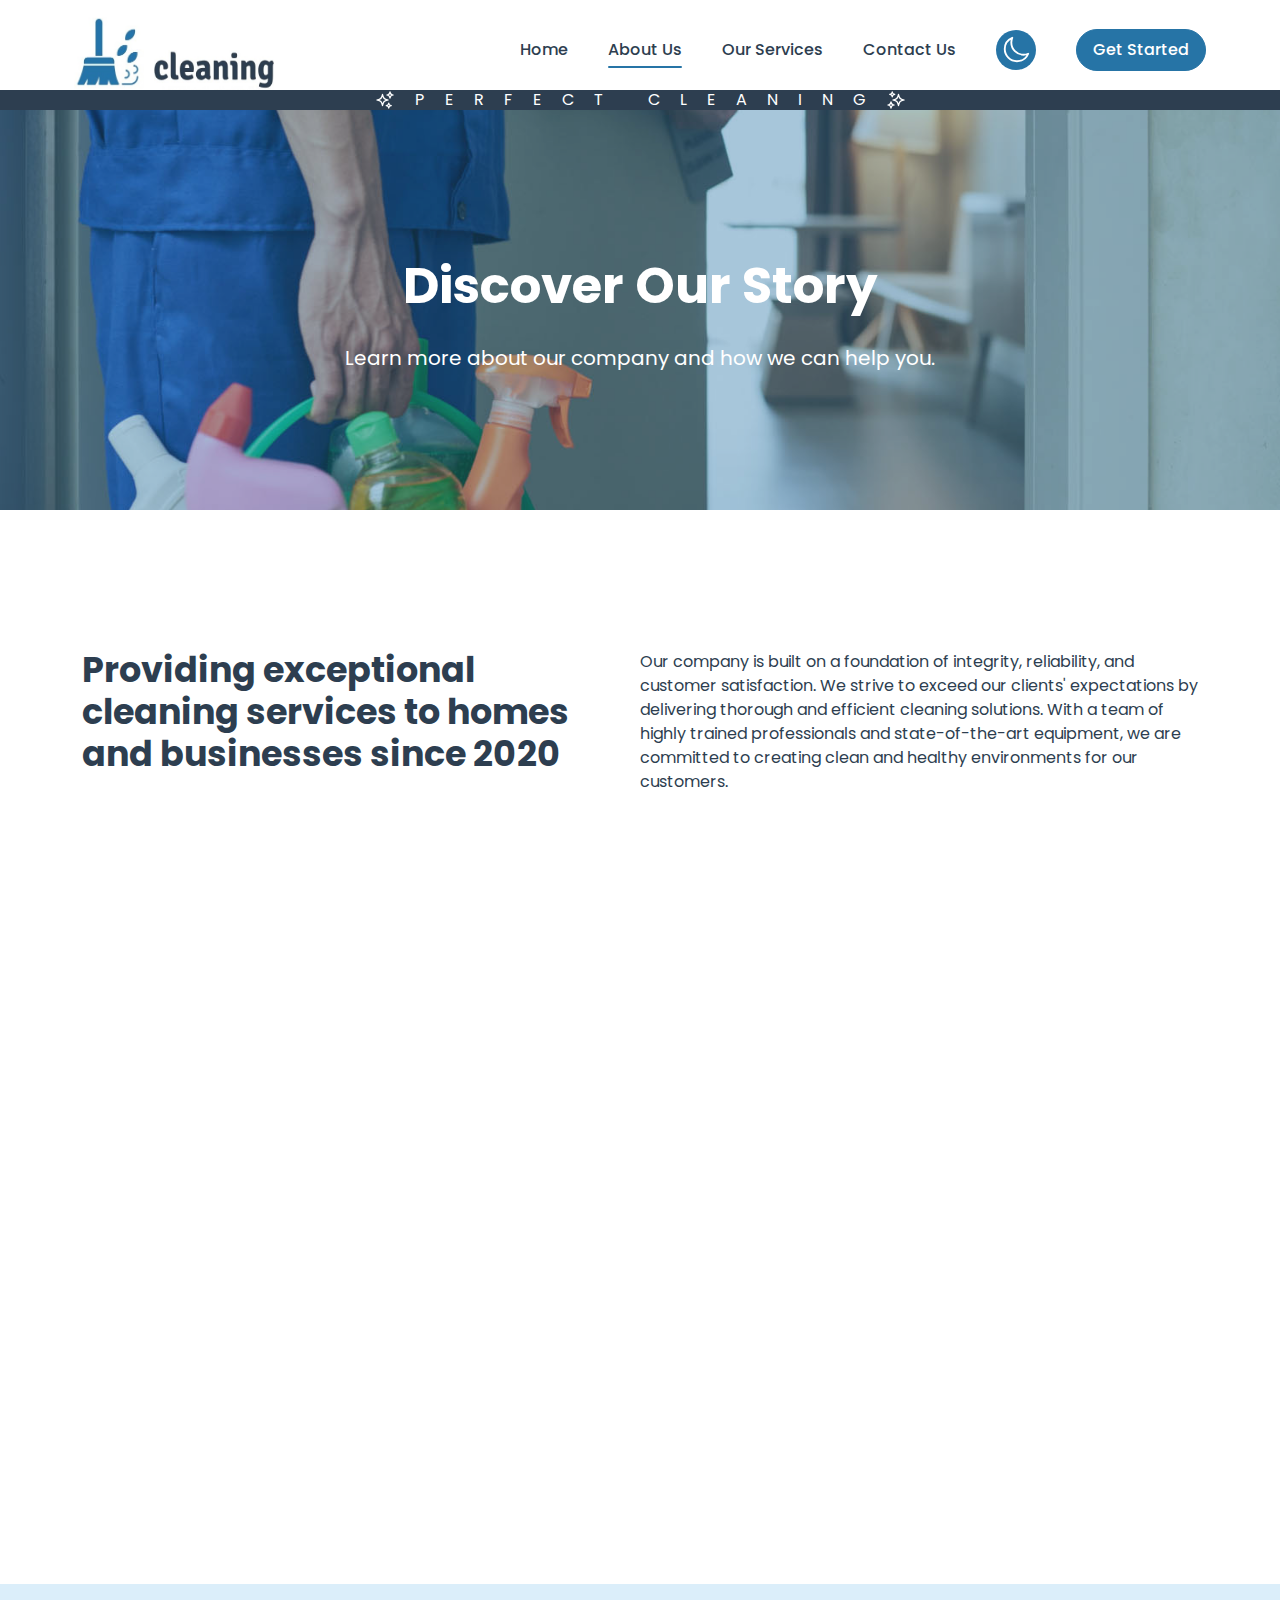
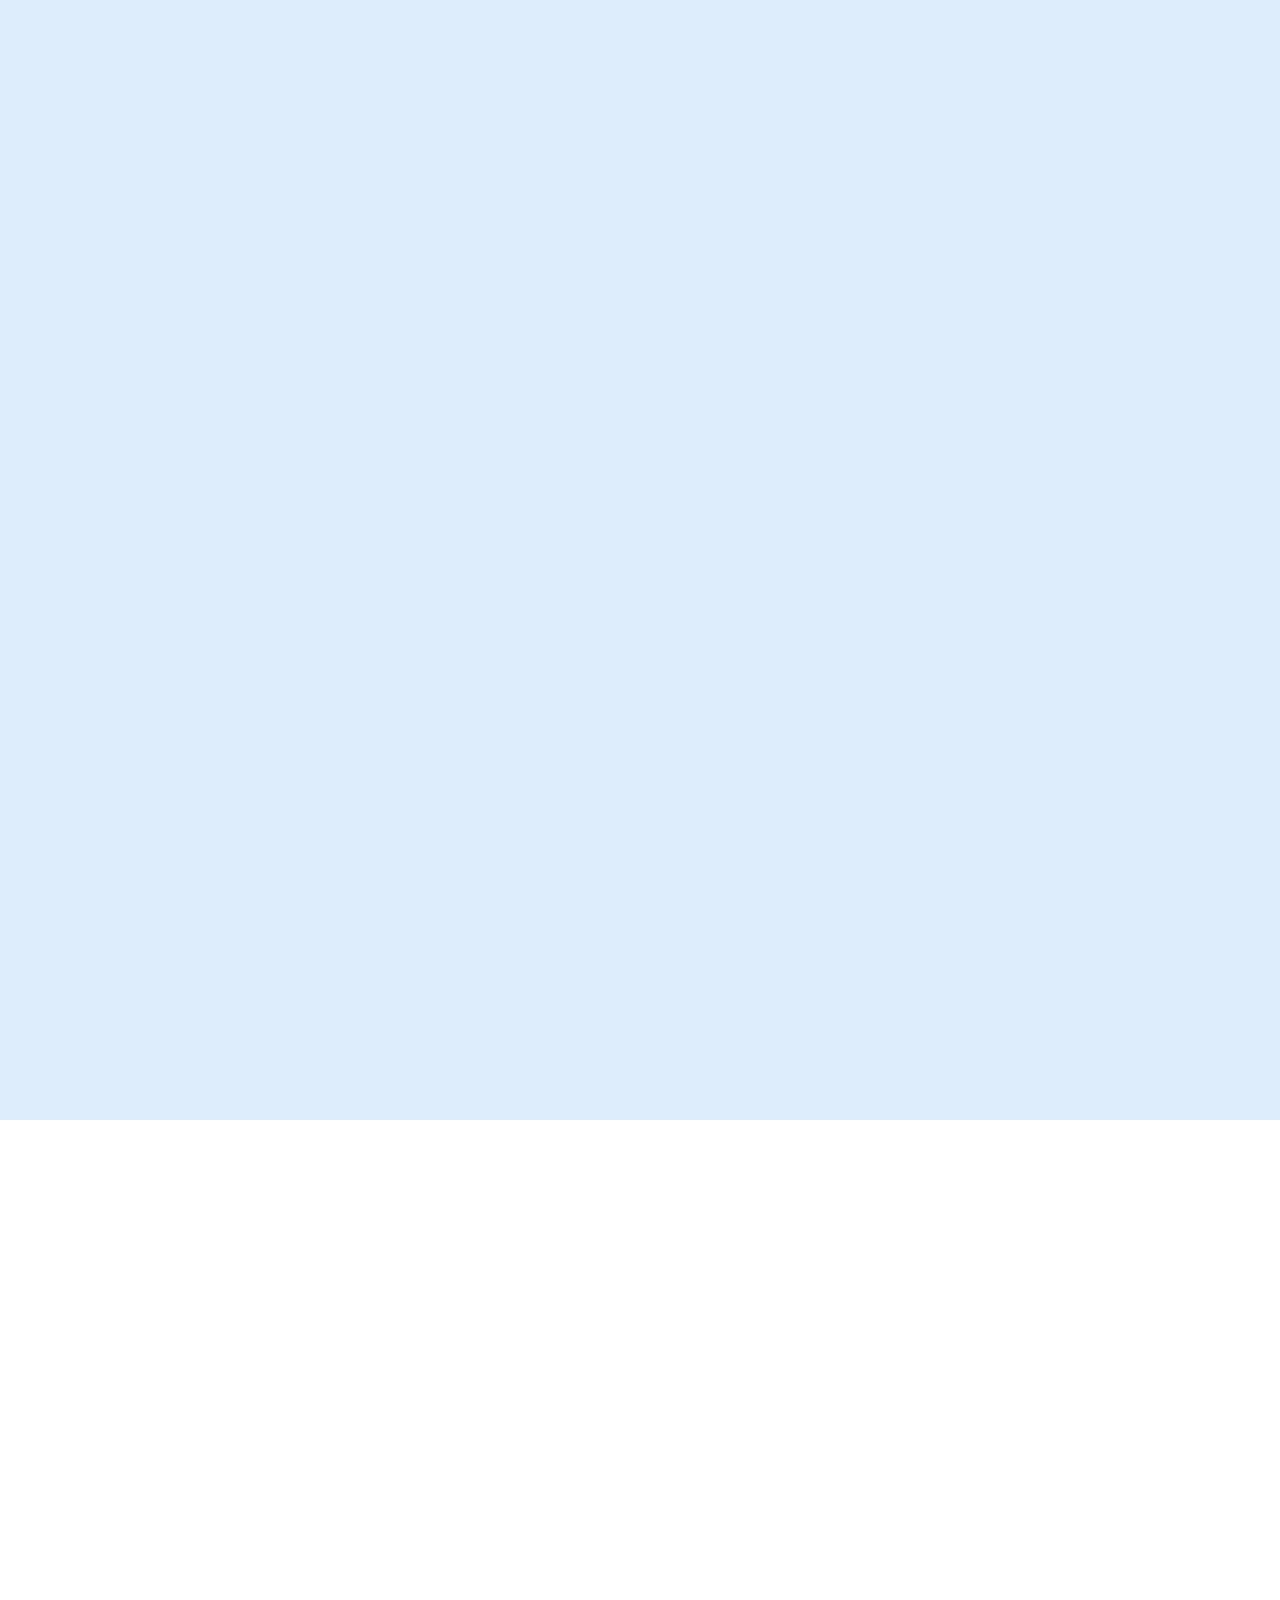
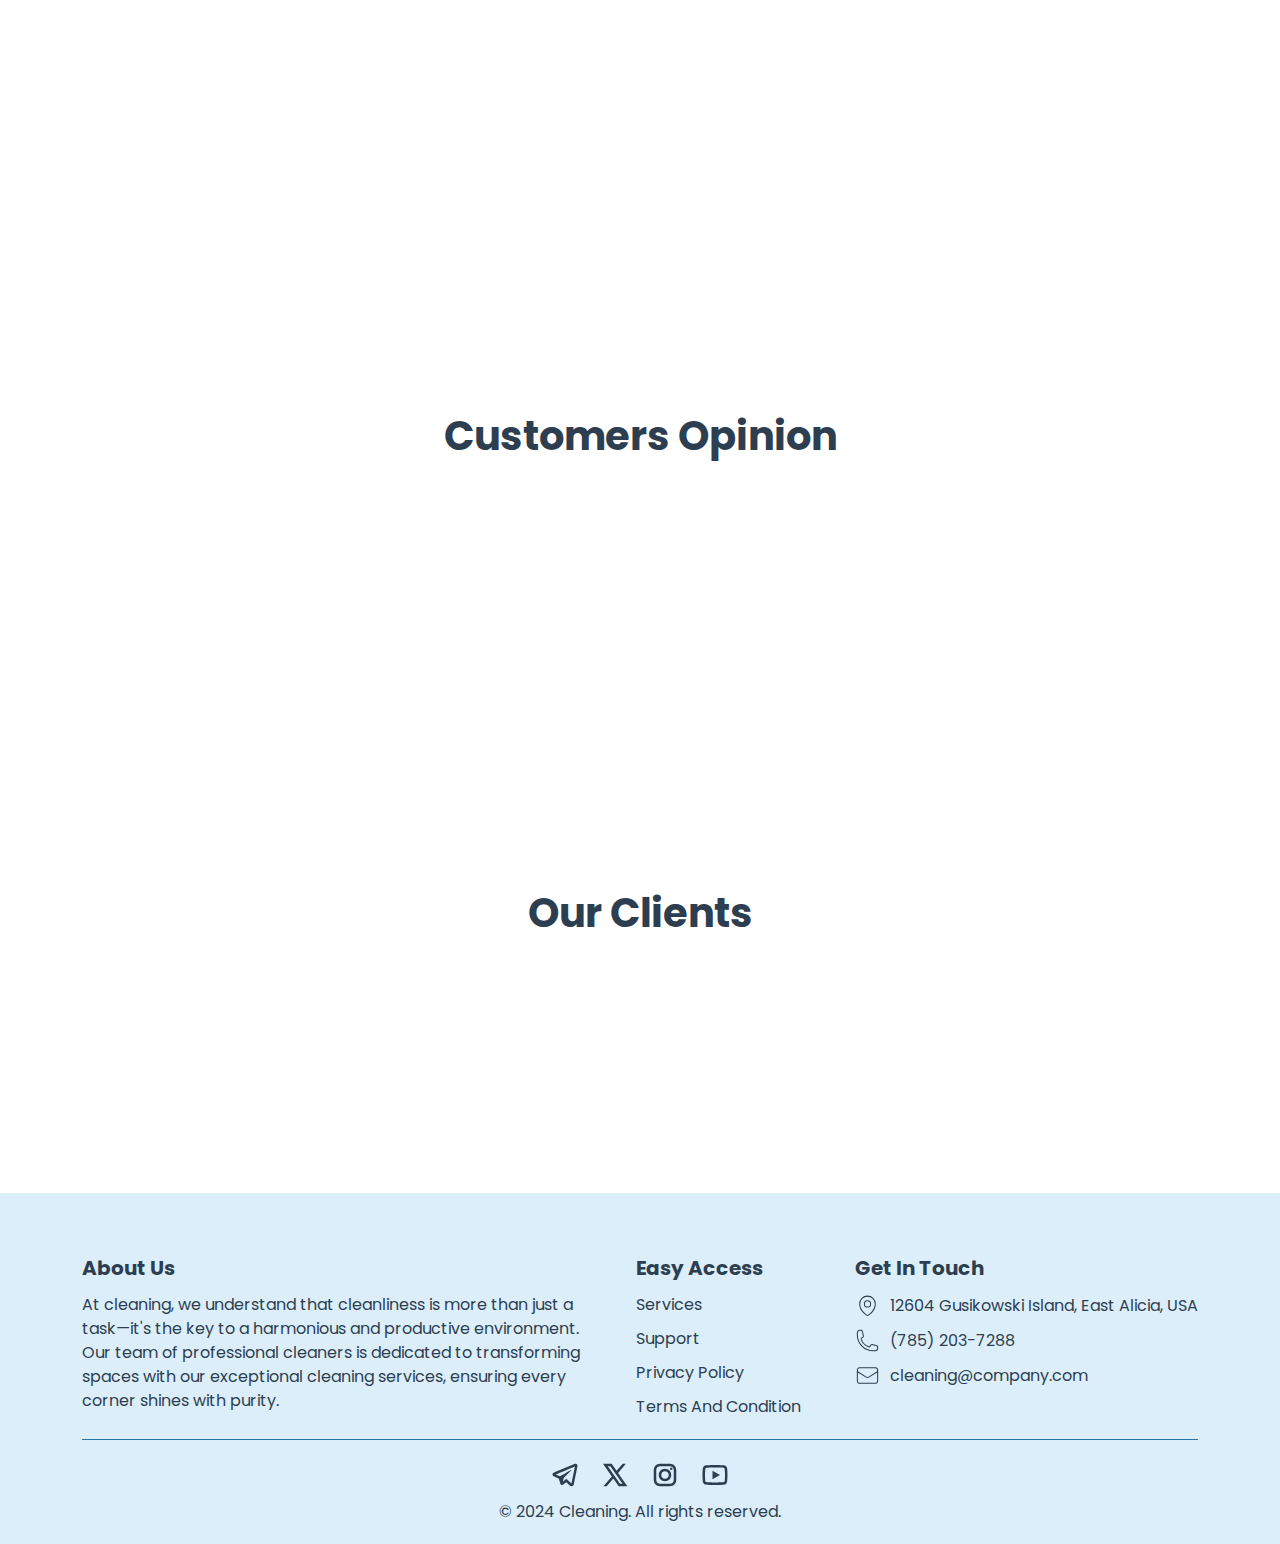
==== about.html @ be1fd8e5 "Refactor: the phone number format" ====
<!DOCTYPE html>
<html lang="en">
<head>
    <meta charset="UTF-8">
    <meta name="viewport" content="width=device-width, initial-scale=1.0">
    <title>Cleaning | About Us</title>
    <link rel="icon" href="./images/logos/favicon-32x32.png" type="image/png">
    <link rel="stylesheet" href="./styles/reset.css">
    <link rel="stylesheet" href="./styles/app.css">
    <link rel="stylesheet" href="./styles/about.css">
    <link rel="stylesheet" href="./styles/responsive.css">
    <link rel="stylesheet" href="./styles/swiper-bundle.min.css">

</head>
<body>
    
<!-- SVGs -->
<svg class="hidden">
    <symbol id="user-circle" fill="none" viewBox="0 0 24 24" stroke-width="1.5" stroke="currentColor">
        <path stroke-linecap="round" stroke-linejoin="round" d="M17.982 18.725A7.488 7.488 0 0 0 12 15.75a7.488 7.488 0 0 0-5.982 2.975m11.963 0a9 9 0 1 0-11.963 0m11.963 0A8.966 8.966 0 0 1 12 21a8.966 8.966 0 0 1-5.982-2.275M15 9.75a3 3 0 1 1-6 0 3 3 0 0 1 6 0Z" />
      </symbol>      
    <symbol id="arrow-left-start-on-rectangle" fill="none" viewBox="0 0 24 24" stroke-width="1.5" stroke="currentColor">
        <path stroke-linecap="round" stroke-linejoin="round" d="M8.25 9V5.25A2.25 2.25 0 0 1 10.5 3h6a2.25 2.25 0 0 1 2.25 2.25v13.5A2.25 2.25 0 0 1 16.5 21h-6a2.25 2.25 0 0 1-2.25-2.25V15m-3 0-3-3m0 0 3-3m-3 3H15" />
    </symbol>  
    <symbol id="arrow-left-end-on-rectangle" fill="none" viewBox="0 0 24 24" stroke-width="1.5" stroke="currentColor">
        <path stroke-linecap="round" stroke-linejoin="round" d="M15.75 9V5.25A2.25 2.25 0 0 0 13.5 3h-6a2.25 2.25 0 0 0-2.25 2.25v13.5A2.25 2.25 0 0 0 7.5 21h6a2.25 2.25 0 0 0 2.25-2.25V15M12 9l-3 3m0 0 3 3m-3-3h12.75" />
    </symbol> 
    <symbol id="user" version="1.1" viewBox="0 0 24 24" fill="currentColor">
        <path d="M12,4A4,4 0 0,1 16,8A4,4 0 0,1 12,12A4,4 0 0,1 8,8A4,4 0 0,1 12,4M12,14C16.42,14 20,15.79 20,18V20H4V18C4,15.79 7.58,14 12,14Z"/>
    </symbol>
    <symbol id="sparkles" fill="none" viewBox="0 0 24 24" stroke-width="1.5" stroke="currentColor">
        <path stroke-linecap="round" stroke-linejoin="round" d="M9.813 15.904 9 18.75l-.813-2.846a4.5 4.5 0 0 0-3.09-3.09L2.25 12l2.846-.813a4.5 4.5 0 0 0 3.09-3.09L9 5.25l.813 2.846a4.5 4.5 0 0 0 3.09 3.09L15.75 12l-2.846.813a4.5 4.5 0 0 0-3.09 3.09ZM18.259 8.715 18 9.75l-.259-1.035a3.375 3.375 0 0 0-2.455-2.456L14.25 6l1.036-.259a3.375 3.375 0 0 0 2.455-2.456L18 2.25l.259 1.035a3.375 3.375 0 0 0 2.456 2.456L21.75 6l-1.035.259a3.375 3.375 0 0 0-2.456 2.456ZM16.894 20.567 16.5 21.75l-.394-1.183a2.25 2.25 0 0 0-1.423-1.423L13.5 18.75l1.183-.394a2.25 2.25 0 0 0 1.423-1.423l.394-1.183.394 1.183a2.25 2.25 0 0 0 1.423 1.423l1.183.394-1.183.394a2.25 2.25 0 0 0-1.423 1.423Z" />
    </symbol>
    <symbol id="sun" fill="none" viewBox="0 0 24 24" stroke-width="1.5" stroke="currentColor">
        <path stroke-linecap="round" stroke-linejoin="round" d="M12 3v2.25m6.364.386-1.591 1.591M21 12h-2.25m-.386 6.364-1.591-1.591M12 18.75V21m-4.773-4.227-1.591 1.591M5.25 12H3m4.227-4.773L5.636 5.636M15.75 12a3.75 3.75 0 1 1-7.5 0 3.75 3.75 0 0 1 7.5 0Z" />
    </symbol>
    <symbol id="moon" fill="none" viewBox="0 0 24 24" stroke-width="1.5" stroke="currentColor">
        <path stroke-linecap="round" stroke-linejoin="round" d="M21.752 15.002A9.72 9.72 0 0 1 18 15.75c-5.385 0-9.75-4.365-9.75-9.75 0-1.33.266-2.597.748-3.752A9.753 9.753 0 0 0 3 11.25C3 16.635 7.365 21 12.75 21a9.753 9.753 0 0 0 9.002-5.998Z" />
    </symbol>
    <symbol id="bar-3" fill="none" viewBox="0 0 24 24" stroke-width="1.5" stroke="currentColor">
        <path stroke-linecap="round" stroke-linejoin="round" d="M3.75 6.75h16.5M3.75 12h16.5m-16.5 5.25h16.5" />
    </symbol>
    <symbol id="x-mark" fill="none" viewBox="0 0 24 24" stroke-width="1.5" stroke="currentColor">
        <path stroke-linecap="round" stroke-linejoin="round" d="M6 18 18 6M6 6l12 12" />
    </symbol>
    <symbol id="chevron-down" fill="none" viewBox="0 0 24 24" stroke-width="1.5" stroke="currentColor">
        <path stroke-linecap="round" stroke-linejoin="round" d="m19.5 8.25-7.5 7.5-7.5-7.5" />
    </symbol>
    <symbol id="home-shape"  viewBox="0 0 1920 89" fill="none">
        <path d="M943.101 0L1920 88.5H0L943.101 0Z" fill="currentColor"/>
    </symbol>
    <symbol id="map-pin" fill="none" viewBox="0 0 24 24" stroke-width="1" stroke="currentColor">
        <path stroke-linecap="round" stroke-linejoin="round" d="M15 10.5a3 3 0 1 1-6 0 3 3 0 0 1 6 0Z" />
        <path stroke-linecap="round" stroke-linejoin="round" d="M19.5 10.5c0 7.142-7.5 11.25-7.5 11.25S4.5 17.642 4.5 10.5a7.5 7.5 0 1 1 15 0Z" />
    </symbol>
    <symbol id="phone" fill="none" viewBox="0 0 24 24" stroke-width="1" stroke="currentColor">
        <path stroke-linecap="round" stroke-linejoin="round" d="M2.25 6.75c0 8.284 6.716 15 15 15h2.25a2.25 2.25 0 0 0 2.25-2.25v-1.372c0-.516-.351-.966-.852-1.091l-4.423-1.106c-.44-.11-.902.055-1.173.417l-.97 1.293c-.282.376-.769.542-1.21.38a12.035 12.035 0 0 1-7.143-7.143c-.162-.441.004-.928.38-1.21l1.293-.97c.363-.271.527-.734.417-1.173L6.963 3.102a1.125 1.125 0 0 0-1.091-.852H4.5A2.25 2.25 0 0 0 2.25 4.5v2.25Z" />
    </symbol>
    <symbol id="envelope" fill="none" viewBox="0 0 24 24" stroke-width="1" stroke="currentColor">
        <path stroke-linecap="round" stroke-linejoin="round" d="M21.75 6.75v10.5a2.25 2.25 0 0 1-2.25 2.25h-15a2.25 2.25 0 0 1-2.25-2.25V6.75m19.5 0A2.25 2.25 0 0 0 19.5 4.5h-15a2.25 2.25 0 0 0-2.25 2.25m19.5 0v.243a2.25 2.25 0 0 1-1.07 1.916l-7.5 4.615a2.25 2.25 0 0 1-2.36 0L3.32 8.91a2.25 2.25 0 0 1-1.07-1.916V6.75" />
    </symbol>
    <symbol id="star" viewBox="0 0 24 24" stroke-width="1.5" stroke="currentColor">
        <path stroke-linecap="round" stroke-linejoin="round" d="M11.48 3.499a.562.562 0 0 1 1.04 0l2.125 5.111a.563.563 0 0 0 .475.345l5.518.442c.499.04.701.663.321.988l-4.204 3.602a.563.563 0 0 0-.182.557l1.285 5.385a.562.562 0 0 1-.84.61l-4.725-2.885a.562.562 0 0 0-.586 0L6.982 20.54a.562.562 0 0 1-.84-.61l1.285-5.386a.562.562 0 0 0-.182-.557l-4.204-3.602a.562.562 0 0 1 .321-.988l5.518-.442a.563.563 0 0 0 .475-.345L11.48 3.5Z" />
    </symbol>
    <symbol id="chevron-right" fill="none" viewBox="0 0 24 24" stroke-width="1.5" stroke="currentColor">
        <path stroke-linecap="round" stroke-linejoin="round" d="m8.25 4.5 7.5 7.5-7.5 7.5" />
    </symbol>
    <symbol id="instagram" viewBox="0 0 24 24">
        <path d="M 8 3 C 5.243 3 3 5.243 3 8 L 3 16 C 3 18.757 5.243 21 8 21 L 16 21 C 18.757 21 21 18.757 21 16 L 21 8 C 21 5.243 18.757 3 16 3 L 8 3 z M 8 5 L 16 5 C 17.654 5 19 6.346 19 8 L 19 16 C 19 17.654 17.654 19 16 19 L 8 19 C 6.346 19 5 17.654 5 16 L 5 8 C 5 6.346 6.346 5 8 5 z M 17 6 A 1 1 0 0 0 16 7 A 1 1 0 0 0 17 8 A 1 1 0 0 0 18 7 A 1 1 0 0 0 17 6 z M 12 7 C 9.243 7 7 9.243 7 12 C 7 14.757 9.243 17 12 17 C 14.757 17 17 14.757 17 12 C 17 9.243 14.757 7 12 7 z M 12 9 C 13.654 9 15 10.346 15 12 C 15 13.654 13.654 15 12 15 C 10.346 15 9 13.654 9 12 C 9 10.346 10.346 9 12 9 z"></path>
    </symbol>
    <symbol id="x" viewBox="0 0 24 24">
        <path d="M 2.3671875 3 L 9.4628906 13.140625 L 2.7402344 21 L 5.3808594 21 L 10.644531 14.830078 L 14.960938 21 L 21.871094 21 L 14.449219 10.375 L 20.740234 3 L 18.140625 3 L 13.271484 8.6875 L 9.2988281 3 L 2.3671875 3 z M 6.2070312 5 L 8.2558594 5 L 18.033203 19 L 16.001953 19 L 6.2070312 5 z"></path>
    </symbol>
    <symbol id="youtube" viewBox="0 0 24 24">
        <path d="M 12 4 C 12 4 5.7455469 3.9999687 4.1855469 4.4179688 C 3.3245469 4.6479688 2.6479687 5.3255469 2.4179688 6.1855469 C 1.9999687 7.7455469 2 12 2 12 C 2 12 1.9999687 16.254453 2.4179688 17.814453 C 2.6479687 18.675453 3.3255469 19.352031 4.1855469 19.582031 C 5.7455469 20.000031 12 20 12 20 C 12 20 18.254453 20.000031 19.814453 19.582031 C 20.674453 19.352031 21.352031 18.674453 21.582031 17.814453 C 22.000031 16.254453 22 12 22 12 C 22 12 22.000031 7.7455469 21.582031 6.1855469 C 21.352031 5.3255469 20.674453 4.6479688 19.814453 4.4179688 C 18.254453 3.9999687 12 4 12 4 z M 12 6 C 14.882 6 18.490875 6.1336094 19.296875 6.3496094 C 19.465875 6.3946094 19.604391 6.533125 19.650391 6.703125 C 19.891391 7.601125 20 10.342 20 12 C 20 13.658 19.891391 16.397875 19.650391 17.296875 C 19.605391 17.465875 19.466875 17.604391 19.296875 17.650391 C 18.491875 17.866391 14.882 18 12 18 C 9.119 18 5.510125 17.866391 4.703125 17.650391 C 4.534125 17.605391 4.3956094 17.466875 4.3496094 17.296875 C 4.1086094 16.398875 4 13.658 4 12 C 4 10.342 4.1086094 7.6011719 4.3496094 6.7011719 C 4.3946094 6.5331719 4.533125 6.3946094 4.703125 6.3496094 C 5.508125 6.1336094 9.118 6 12 6 z M 10 8.5351562 L 10 15.464844 L 16 12 L 10 8.5351562 z"></path>
    </symbol>
    <symbol id="telegram" viewBox="0 0 24 24">
        <path d="M 20.572266 3.0117188 C 20.239891 2.9764687 19.878625 3.028375 19.515625 3.171875 C 19.065625 3.348875 12.014406 6.3150313 5.4414062 9.0820312 L 3.2695312 9.9960938 C 2.4285313 10.337094 2.0039062 10.891672 2.0039062 11.638672 C 2.0039062 12.161672 2.22525 12.871063 3.28125 13.289062 L 6.9472656 14.757812 C 7.2642656 15.708813 8.0005469 17.916906 8.1855469 18.503906 C 8.2955469 18.851906 8.5733906 19.728594 9.2753906 19.933594 C 9.4193906 19.982594 9.5696563 20.007813 9.7226562 20.007812 C 10.165656 20.007812 10.484625 19.801641 10.640625 19.681641 L 12.970703 17.710938 L 15.800781 20.328125 C 15.909781 20.439125 16.486719 21 17.261719 21 C 18.228719 21 18.962234 20.195016 19.115234 19.416016 C 19.198234 18.989016 21.927734 5.2870625 21.927734 5.2890625 C 22.172734 4.1900625 21.732219 3.6199531 21.449219 3.3769531 C 21.206719 3.1694531 20.904641 3.0469688 20.572266 3.0117188 z M 19.910156 5.171875 C 19.533156 7.061875 17.478016 17.378234 17.166016 18.865234 L 13.029297 15.039062 L 10.222656 17.416016 L 11 14.375 C 11 14.375 16.362547 8.9468594 16.685547 8.6308594 C 16.945547 8.3778594 17 8.2891719 17 8.2011719 C 17 8.0841719 16.939781 8 16.800781 8 C 16.675781 8 16.506016 8.1197812 16.416016 8.1757812 C 15.272669 8.8885973 10.404094 11.662239 8.0078125 13.025391 L 4.53125 11.636719 L 6.21875 10.927734 C 10.51775 9.1177344 18.174156 5.893875 19.910156 5.171875 z"></path>
    </symbol>

    <!-- companies logos -->
    <symbol id="amazon" viewBox="163.5 163.50000000000003 285 285" xmlns="http://www.w3.org/2000/svg">
        <g clip-rule="evenodd" fill-rule="evenodd">
            <path d="m340.3 330.2c-16.5 12.2-40.5 18.7-61.2 18.7-29 0-55-10.7-74.8-28.5-1.5-1.4-.2-3.3 1.7-2.2 21.3 12.4 47.6 19.8 74.8 19.8 18.3 0 38.5-3.8 57.1-11.7 2.8-1.1 5.1 1.9 2.4 3.9z" fill="#f90"/>
            <path d="m347.2 322.3c-2.1-2.7-14-1.3-19.3-.6-1.6.2-1.9-1.2-.4-2.2 9.5-6.7 25-4.7 26.8-2.5s-.5 17.8-9.4 25.2c-1.4 1.1-2.7.5-2.1-1 2-5 6.5-16.1 4.4-18.9z" fill="#f90"/>
            <path d="m328.2 272.5v-6.5c0-1 .7-1.6 1.6-1.6h29c.9 0 1.7.7 1.7 1.6v5.5c0 .9-.8 2.1-2.2 4.1l-15 21.4c5.6-.1 11.5.7 16.5 3.5 1.1.6 1.4 1.6 1.5 2.5v6.9c0 1-1 2.1-2.1 1.5-8.9-4.7-20.8-5.2-30.6.1-1 .5-2.1-.5-2.1-1.5v-6.6c0-1 0-2.8 1.1-4.4l17.4-24.9h-15.1c-.9 0-1.7-.7-1.7-1.6zm-105.7 40.3h-8.8c-.8-.1-1.5-.7-1.6-1.5v-45.2c0-.9.8-1.6 1.7-1.6h8.2c.9 0 1.5.7 1.6 1.5v5.9h.2c2.1-5.7 6.2-8.4 11.6-8.4 5.5 0 9 2.7 11.4 8.4 2.1-5.7 7-8.4 12.2-8.4 3.7 0 7.7 1.5 10.2 5 2.8 3.8 2.2 9.3 2.2 14.2v28.6c0 .9-.8 1.6-1.7 1.6h-8.7c-.9-.1-1.6-.8-1.6-1.6v-24c0-1.9.2-6.7-.2-8.5-.7-3-2.6-3.9-5.2-3.9-2.1 0-4.4 1.4-5.3 3.7s-.8 6.1-.8 8.7v24c0 .9-.8 1.6-1.7 1.6h-8.8c-.9-.1-1.6-.8-1.6-1.6v-24c0-5 .8-12.5-5.4-12.5-6.3 0-6.1 7.2-6.1 12.5v24c-.1.8-.8 1.5-1.8 1.5zm163-49.3c13.1 0 20.2 11.2 20.2 25.5 0 13.8-7.8 24.8-20.2 24.8-12.8 0-19.8-11.2-19.8-25.2-.1-14.1 7-25.1 19.8-25.1zm0 9.3c-6.5 0-6.9 8.9-6.9 14.4s-.1 17.3 6.8 17.3c6.8 0 7.2-9.5 7.2-15.3 0-3.8-.2-8.4-1.3-12-1-3.2-3-4.4-5.8-4.4zm37.1 40h-8.8c-.9-.1-1.6-.8-1.6-1.6v-45.3c.1-.8.8-1.5 1.7-1.5h8.2c.8 0 1.4.6 1.6 1.3v6.9h.2c2.5-6.2 5.9-9.1 12-9.1 3.9 0 7.8 1.4 10.3 5.3 2.3 3.6 2.3 9.7 2.3 14.1v28.5c-.1.8-.8 1.4-1.7 1.4h-8.8c-.8-.1-1.5-.7-1.6-1.4v-24.6c0-5 .6-12.2-5.5-12.2-2.1 0-4.1 1.4-5.1 3.6-1.2 2.8-1.4 5.5-1.4 8.6v24.4c-.1.9-.9 1.6-1.8 1.6zm-117.5-21.6c0 3.4.1 6.3-1.6 9.4-1.4 2.5-3.6 4-6.1 4-3.4 0-5.4-2.6-5.4-6.4 0-7.5 6.7-8.9 13.1-8.9zm8.9 21.5c-.6.5-1.4.6-2.1.2-2.9-2.4-3.5-3.6-5.1-5.9-4.8 4.9-8.3 6.4-14.5 6.4-7.4 0-13.2-4.6-13.2-13.7 0-7.2 3.9-12 9.4-14.4 4.8-2.1 11.5-2.5 16.6-3.1v-1.1c0-2.1.2-4.6-1.1-6.4-1.1-1.6-3.1-2.3-4.9-2.3-3.4 0-6.4 1.7-7.1 5.3-.2.8-.7 1.6-1.5 1.6l-8.5-.9c-.7-.2-1.5-.7-1.3-1.8 2-10.4 11.3-13.5 19.7-13.5 4.3 0 9.9 1.1 13.3 4.4 4.3 4 3.9 9.4 3.9 15.2v13.7c0 4.1 1.7 5.9 3.3 8.2.6.8.7 1.8 0 2.3-1.9 1.5-5.1 4.3-6.9 5.8zm-124.4-21.5c0 3.4.1 6.3-1.6 9.4-1.4 2.5-3.6 4-6.1 4-3.4 0-5.4-2.6-5.4-6.4 0-7.5 6.7-8.9 13.1-8.9zm8.8 21.5c-.6.5-1.4.6-2.1.2-2.9-2.4-3.5-3.6-5.1-5.9-4.8 4.9-8.3 6.4-14.5 6.4-7.4 0-13.2-4.6-13.2-13.7 0-7.2 3.9-12 9.4-14.4 4.8-2.1 11.5-2.5 16.6-3.1v-1.1c0-2.1.2-4.6-1.1-6.4-1.1-1.6-3.1-2.3-4.9-2.3-3.4 0-6.4 1.7-7.1 5.3-.2.8-.7 1.6-1.5 1.6l-8.5-.9c-.7-.2-1.5-.7-1.3-1.8 2-10.4 11.3-13.5 19.7-13.5 4.3 0 9.9 1.1 13.3 4.4 4.3 4 3.9 9.4 3.9 15.2v13.7c0 4.1 1.7 5.9 3.3 8.2.6.8.7 1.8 0 2.3-1.9 1.5-5.1 4.3-6.9 5.8z"/>
        </g>
    </symbol>
    <symbol id="glorix" viewBox="0 0 24.835 8.726"><g fill="#cf4037"><path d="M6.006 3.703l-.042.358c-.303 2.081-1.05 4.665-3.479 4.665-2.284 0-2.707-2.181-2.396-4.318C.395 2.315 1.463 0 3.737 0c1.256 0 2.066.861 2.341 2.081l-2.146.816c.028-.335-.1-.861-.471-.861-.967 0-1.167 1.936-1.26 2.573-.057.604-.313 2.081.5 2.081.556 0 .834-.716.896-1.208h-.772l.259-1.778h2.922zM5.708 8.58L6.913.308h1.872L7.58 8.58H5.708zM13.086 5.84c-.224 1.536-1.151 2.854-2.765 2.854S8.164 7.376 8.387 5.84s1.151-2.854 2.765-2.854c1.615-.001 2.158 1.318 1.934 2.854zm-2.865 0c-.081.56-.126 1.329.322 1.329.449 0 .628-.769.709-1.329s.126-1.328-.322-1.328-.627.767-.709 1.328zM16.76 5.259c-.159-.094-.363-.197-.497-.197-.697 0-.889.727-.972 1.298l-.323 2.22h-1.872l.798-5.48h1.881l-.258 1.049.016.021c.309-.675.865-1.215 1.558-1.184l-.331 2.273zM16.762 8.58l.798-5.48h1.872l-.798 5.48h-1.872zm.896-7.203c.094-.644.659-1.184 1.251-1.184.602 0 1.034.509.937 1.173-.095.654-.652 1.204-1.264 1.204-.601 0-1.021-.529-.924-1.193zM22.012 8.58l-.231-1.297c-.184.342-.337.674-.54 1.017l-.175.28h-2.091l1.939-2.823L19.85 3.1h2.139l.181 1.184h.019c.069-.146.119-.291.186-.426l.388-.758h2.072l-1.871 2.616L24.18 8.58h-2.168z"/></g>
    </symbol>
    <symbol id="rolf" viewBox="0 0 192.756 192.756"><g fill-rule="evenodd" clip-rule="evenodd"><path fill="" opacity="0" d="M0 0h192.756v192.756H0V0z"/><path d="M118.959 133.545h-2.479l-.826-6.938-.99 6.938h-2.312l-1.487-9.912h1.651l1.156 8.26.992-8.26h1.816l1.157 8.26.992-8.26h1.65l-1.32 9.912zM128.869 133.545h-2.476l-.827-6.938-.992 6.938h-2.476l-1.323-9.912h1.653l.99 8.26 1.156-8.26h1.819l1.154 8.26.992-8.26h1.652l-1.322 9.912zM138.615 133.545h-2.312l-.992-6.938-.825 6.938h-2.478l-1.322-9.912h1.652l.992 8.26 1.156-8.26h1.817l.99 8.26h.166l.99-8.26h1.653l-1.487 9.912zM140.432 133.545h1.652v-1.818h-1.652v1.818zM146.875 126.441c0 1.156-.496 1.486-1.156 1.486h-1.156v-2.809h1.156c.66.001 1.156.167 1.156 1.323zm2.146 7.104v-.332c-.496 0-.496-.824-.496-1.65v-1.322c0-.66-.164-1.486-1.156-1.816.662 0 1.322-.826 1.322-2.312 0-1.322-.826-2.479-2.312-2.479h-3.469v9.912h1.652v-4.295h1.32c.66 0 .992.66.992 1.486v1.156c0 .66 0 1.32.33 1.652h1.817zM153.812 130.57c0 .992-.496 1.652-1.156 1.652-.826 0-1.156-.66-1.156-1.652v-3.963c0-1.156.33-1.652 1.156-1.652.66 0 1.156.66 1.156 1.652v3.963zm1.651-.164v-3.635c0-2.477-1.156-3.303-2.807-3.303-1.652 0-2.975.826-2.975 3.303v3.635c0 2.477 1.322 3.303 2.975 3.303 1.651 0 2.807-.826 2.807-3.303zM161.41 133.545v-1.488h-3.139v-8.424h-1.652v9.912h4.791zM164.053 125.119v2.313h2.808v1.652h-2.808v4.461h-1.817v-9.912h4.791v1.486h-2.974zM167.521 133.545h1.487v-1.818h-1.487v1.818zM174.295 133.545c-.33-.332-.496-.992-.496-1.652v-1.156c0-.826-.164-1.486-.99-1.486h-1.156v4.295h-1.818v-9.912h3.635c1.322 0 2.146 1.156 2.146 2.479 0 1.486-.494 2.312-1.32 2.312.99.33 1.32 1.156 1.32 1.816v1.322c0 .826 0 1.65.332 1.65v.332h-1.653zm-1.652-8.426h-.99v2.809h1.156c.494 0 1.156-.33 1.156-1.486s-.496-1.323-1.322-1.323zM179.58 133.709c-1.816 0-2.809-.99-2.809-2.809v-7.268h1.818v6.938c0 .992.33 1.652.99 1.652.826 0 1.156-.496 1.156-1.652v-6.938h1.652v7.268c.002 1.653-.825 2.809-2.807 2.809z"/><path d="M189.656 69.784c-55.996-1.322-118.436 7.598-169.312 32.87-.991.496 1.321 7.27 1.817 10.076-1.487.826-3.139 1.652-4.625 2.479-1.487.826-.166 6.938-.331 9.91-3.799 2.148-7.599 4.295-11.232 6.443-2.643 1.65-.991 9.746-3.139 11.066 51.868-31.385 111.003-42.617 171.13-41.461 1.32.166 2.477-11.067 3.303-11.067h-.99c1.816 0 3.799 0 5.781-.165.33 0 .99-5.451 1.486-8.92 1.816 0 3.635.165 5.451.165-.495.001 1.653-11.396.661-11.396z" fill="#7e8283"/><path fill="#fff" d="M68.578 99.186h-8.425l3.469-12.058h3.799l-2.808 9.745h4.625l-.66 2.313zM87.904 89.44h-4.956l-.66 2.313h4.625l-.661 2.312h-4.625l-.826 2.808h5.121l-.661 2.313h-8.92l3.304-12.058h8.919l-.66 2.312zM100.623 89.275l-.496 5.286H97.98l2.479-5.286h.164zm2.973 9.911V87.128h-4.625l-6.937 12.058h3.799l1.156-2.312h2.974v2.312h3.633zM122.758 90.762h-3.469c.166-.496.166-.826.166-.991 0-.661-.332-.826-.992-.826-.99 0-1.486.661-1.486 1.321 0 .331.164.661.826.991l2.146 1.156c.992.496 1.486 1.156 1.486 2.312 0 1.817-1.156 4.792-5.945 4.792-2.809 0-4.131-.826-4.131-2.479 0-.33 0-.661.33-1.817h3.635c-.33.991-.33 1.156-.33 1.321 0 .662.496.826 1.156.826.826 0 1.652-.66 1.652-1.652 0-.495-.33-.826-1.156-1.156l-1.982-1.156c-.826-.496-1.486-1.321-1.486-2.312 0-2.643 2.643-4.295 5.945-4.295 2.148 0 3.801.661 3.801 2.643 0 .331 0 .661-.166 1.322zM132.338 99.186h-3.799l3.303-12.058h3.801l-3.305 12.058zM150.838 99.186h-3.799l-1.156-7.432h-.164c-.166 1.321-.166 3.303-.496 4.625l-.826 2.808h-3.633l3.303-12.058h3.799l.992 7.598h.164c.166-1.321.166-3.304.66-4.625l.826-2.973h3.635l-3.305 12.057zM171.322 91.092h-3.635c.166-.661.33-1.321.33-1.487 0-.165-.164-.661-.99-.661-.992 0-1.488.496-1.652.991-.66 2.312-1.816 6.277-1.816 6.607 0 .496.33.826 1.156.826.494 0 1.32-.33 1.486-.991l.496-1.487h-1.488l.662-2.147h5.119l-1.816 6.441h-2.643l.166-.99c-.496.826-2.148 1.322-3.801 1.322-1.65 0-3.139-.662-3.139-2.312 0-.332 0-.827 1.818-6.939.494-2.147 2.477-3.469 5.945-3.469 2.975 0 4.295.826 4.295 2.478.001.166-.163.662-.493 1.818z"/><path d="M45.287 63.672v-6.607h1.982c2.643 0 3.469 1.651 3.469 3.303s-.826 3.304-3.469 3.304h-1.982zm-7.433 15.692h7.433v-9.416l5.781 9.416h9.085L52.72 67.967c2.478-.991 5.616-3.139 5.616-8.589 0-1.322-.331-8.59-9.416-8.59H37.854v28.576zM76.011 73.252c-3.634 0-6.772-2.643-6.772-8.094 0-5.616 3.139-8.259 6.772-8.259 3.469 0 6.607 2.643 6.607 8.259 0 5.451-3.139 8.094-6.607 8.094zm0 6.773c9.746 0 14.371-7.268 14.371-14.866s-4.625-15.032-14.371-15.032c-9.911 0-14.536 7.433-14.536 15.032 0 7.433 4.625 14.866 14.536 14.866zM94.181 50.788h7.434v21.638h8.094v6.938H94.181V50.788zM112.682 50.788h16.353v6.938h-8.756v4.294h7.93v6.442h-7.93v10.902h-7.597V50.788z" fill="#0c0e0f"/></g>
    </symbol>
    <symbol id="toprak" viewBox="0 0 192.756 192.756"><g fill-rule="evenodd" clip-rule="evenodd"><path fill="" opacity="0" d="M0 0h192.756v192.756H0V0z"/><path fill="#428591" d="M74.657 118.773h3.367l-.336 1.684h-4.715l2.694-16.164h1.347l-2.357 14.48zM88.801 104.293h6.398v1.684h-5.388l-.674 4.714h5.052l-.336 1.684h-5.052l-1.01 6.398h5.051l-.337 1.684h-6.398l2.694-16.164zM104.293 115.742l-2.357 4.715h-1.348l8.756-16.838 2.693 16.838h-1.684l-.674-4.715h-5.386zm4.377-8.082l-3.367 6.398h4.377l-1.01-6.398zM128.203 107.324c-.338-1.012-.674-1.686-2.021-1.686-1.01 0-2.02 1.012-2.357 2.695-.336 1.346.674 2.02 1.348 2.357l1.01.336c1.348 1.01 2.693 2.021 2.021 4.715-.338 2.695-2.357 4.715-4.715 4.715-2.021 0-3.367-1.348-3.367-4.041l1.684-.338c-.338 1.686.672 3.031 2.02 3.031s2.695-1.346 3.031-3.367c.336-1.684-.674-2.357-1.684-3.031l-.674-.336c-1.348-1.01-2.693-2.021-2.021-4.379.338-2.357 2.357-4.041 4.043-4.041 1.684 0 2.693 1.01 3.029 2.695l-1.347.675zM137.631 120.457h-1.346l3.031-16.164h1.346l-3.031 16.164zM150.092 103.619l7.746 13.133 2.019-12.459h1.348l-2.693 16.838-7.746-13.135-2.022 12.461h-1.683l3.031-16.838zM181.074 112.375c-.336 2.02-1.01 4.041-2.357 5.725-1.346 1.684-3.367 2.357-5.051 2.357-3.705 0-6.062-3.705-5.053-8.082.674-4.715 4.379-8.42 8.084-8.42 2.02 0 3.703 1.348 4.715 3.705l-1.348 1.01c-.674-1.684-2.021-3.031-3.705-3.031-3.031 0-5.725 3.031-6.398 6.736-.336 1.684 0 3.367.674 4.715.674 1.01 2.021 2.02 3.367 2.02 2.021 0 4.715-2.02 5.389-5.051h-4.041l.336-1.684h5.388zM87.454 75.331v-1.347-1.01H72.636v.337c.337.673.337 1.347 0 2.021h2.694c1.011-.337 1.684-.337 2.694-.337v13.808c0 1.347-.336 2.694-.336 4.041h4.714v-4.715c0-1.01-.336-2.357-.336-3.705 0-2.357.336-4.714.336-7.071v-2.358c1.684-.001 3.368.336 5.052.336zM110.018 78.361c-.674-1.684-1.684-3.031-3.031-4.042-2.021-1.347-4.379-1.684-6.734-1.684-2.695 0-5.389.674-7.747 2.694-2.357 1.684-3.368 4.715-3.368 7.746 0 2.694.674 5.388 2.694 7.409 2.021 2.021 5.052 3.031 7.747 3.031 3.029 0 5.725-.674 8.082-2.694 2.02-2.021 3.367-5.052 3.367-8.083-.001-1.346-.337-3.03-1.01-4.377zM93.853 83.75c0-2.021.336-4.378 1.01-6.062.336-1.011 1.347-2.021 2.021-2.357 1.009-1.011 2.021-1.011 3.369-1.011 4.377 0 6.061 4.378 6.061 8.083 0 2.021-.336 4.042-1.348 6.062-1.01 2.021-2.693 3.368-5.051 3.368-4.379-.001-6.062-4.042-6.062-8.083zM113.721 76.004V92.843h4.714c-.336-1.347-.336-3.031-.336-4.378v-4.378c1.01 0 2.021.336 3.367 0 1.684-.337 2.695-.337 4.041-2.021 1.012-1.011 1.348-2.357 1.348-4.041 0-2.694-1.348-4.378-3.705-5.052h-9.429v3.031zm7.41-1.01c1.01 1.01 1.346 2.021 1.346 3.368 0 2.021-.672 3.705-2.693 4.041-.336 0-1.01.337-1.684.337v-2.357-5.725c1.009-.001 2.021-.338 3.031.336zM139.316 92.842H144.366l-1.01-1.684-5.053-8.083c2.695-.674 4.379-2.357 4.379-5.388 0-2.021-.674-3.368-2.357-4.041-1.348-.674-3.367-.674-4.715-.674h-6.062c0 2.021.338 4.378.338 6.398v5.388c0 1.684 0 3.705-.338 5.725v2.358h4.714c0-1.01-.336-2.021-.336-3.031v-.674-5.388h.336c.338.673.674 1.01.674 1.684l1.01 1.348 3.37 6.062zm-1.011-16.165v1.684c0 3.031-1.346 4.378-4.377 4.041v-2.021-5.725c2.019.001 3.703-.336 4.377 2.021zM146.387 92.842h1.348c.674-2.021 1.348-3.705 2.021-5.388v-.673h6.734l2.021 6.062h4.714v-.674c-2.695-6.062-5.389-12.46-7.746-18.858v-.674c-.338 0-.674.337-1.01.337-.674 0-1.012-.337-1.348-.337-1.684 5.052-3.705 10.103-5.725 15.154l-2.357 4.715v.337l1.348-.001zm6.736-14.481c1.01 2.357 1.684 4.378 2.693 6.735h-5.387l.336-.336c.674-2.021 1.684-4.378 2.358-6.399zM167.941 92.842h2.357V83.75c1.01 1.684 2.02 3.031 3.029 4.715l2.695 4.378H181.072v-.337l-7.746-11.113c1.012-1.01 1.684-2.021 2.695-3.031l4.715-5.388h-3.368c-2.359 3.031-4.715 6.062-7.072 9.093v-2.694-6.398h-4.378v19.869c.676-.002 1.35-.002 2.023-.002zM19.427 81.392v10.103h13.808v22.228h9.429V91.495h13.808V81.392H19.427zm45.127 5.389c0 7.408-5.388 13.471-12.124 14.817.337 1.348.674 3.031.674 4.379 0 8.418-6.735 15.49-15.154 15.49s-15.154-7.072-15.154-15.49c0-1.348.336-3.031.673-4.041-6.735-1.684-12.124-7.747-12.124-15.155 0-8.419 6.736-15.491 15.155-15.491 4.715 0 8.756 2.357 11.45 5.388 2.694-3.03 6.735-5.388 11.45-5.388 8.418 0 15.154 7.071 15.154 15.491z"/></g>
    </symbol>
    <symbol id="unilabs" viewBox="0 0 192.756 192.756"><g fill-rule="evenodd" clip-rule="evenodd"><path fill="" opacity="0" d="M0 0h192.756v192.756H0V0z"/><path d="M82.366 99.781c0 8.207-4.137 12.678-11.41 12.678-7.206 0-11.41-4.471-11.41-12.678V82.5h4.204v16.68c0 5.672 1.802 9.543 7.206 9.543 5.471 0 7.206-3.871 7.206-9.543V82.5h4.204v17.281zM87.037 90.44h3.803v3.402h.067c1.201-2.401 4.07-3.87 7.072-3.87 5.539 0 8.008 3.403 8.008 9.207v12.744h-3.938V100.78c0-5.003-1.066-7.406-4.537-7.606-4.537 0-6.539 3.604-6.539 8.807v9.941h-3.937V90.44h.001zM110.723 90.04h3.938v21.884h-3.938V90.04zm2.002-8.874c1.336 0 2.203.934 2.203 2.269 0 1.334-.867 2.202-2.203 2.202-1.4 0-2.268-.868-2.268-2.202 0-1.336.867-2.269 2.268-2.269zM119.932 82.433l3.935-3.803v33.294h-3.935V82.433zM141.35 103.584c0 3.203-2.068 5.672-6.006 5.672-1.801 0-4.002-1.268-4.002-3.537 0-3.803 5.338-4.137 7.473-4.137.867 0 1.668.135 2.535.135v1.867zm-9.475-8.273c1.602-1.334 4.004-2.135 6.271-2.135 3.938 0 3.203 1.868 3.203 5.538-1.602-.066-2.67-.066-4.203-.066-4.07 0-10.01 1.668-10.01 7.072 0 4.672 3.27 6.74 7.873 6.74 3.604 0 5.738-2.002 6.674-3.336h.066v2.801h3.736c-.133-.6-.201-1.734-.201-4.203v-8.873c0-5.873-.4-8.875-6.539-8.875-2.734 0-5.07.801-7.072 2.002l.202 3.335zM165.703 101.115c.066 3.336-1.734 8.141-5.938 8.141-4.471 0-6.34-4.471-6.34-8.008 0-4.002 2.068-8.073 6.34-8.073 4.337 0 6.005 4.071 5.938 7.94zm-16.213 10.809l3.736-3.002h.133c1 1.602 3.469 3.537 7.34 3.537 6.473 0 9.207-5.738 9.207-11.678 0-5.738-3.068-10.809-9.273-10.809-3.736 0-5.871 1.468-7.141 3.403h-.066V78.63l-3.936 3.803v29.491zM171.508 107.721c1.535 1.002 3.336 1.535 4.471 1.535 1.801 0 4.07-.801 4.07-3.07 0-3.936-9.342-3.602-9.342-9.607 0-4.47 3.336-6.605 7.607-6.605 1.867 0 3.336.333 4.938.801l-.801 3.47c-.867-.534-2.803-1.068-3.736-1.068-2.002 0-3.736.801-3.736 2.603 0 4.337 9.273 3.07 9.273 9.941 0 4.604-3.67 6.74-7.473 6.74-2.068 0-4.137-.268-5.938-1.201l.667-3.539zM22.116 80.365C14.242 82.567 8.504 89.84 8.504 98.381a18.654 18.654 0 0 0 13.612 18.014l.066-1.467h2.536v-3.07h-2.536v-1.801h2.536v-3.07h-2.536v-1.867h2.536v-3.07h-2.536v-1.801h2.536V97.18h-2.536v-1.869h2.536v-3.069h-2.536V90.44h2.536v-3.069h-2.536v-1.869h2.536v-3.069h-2.536l-.066-2.068z" fill="#325e9e"/><path d="M45.802 100.248c.066-.6.133-1.201.133-1.801 0-.469-.067-.867-.067-1.268h-12.61V95.31h12.41a22.944 22.944 0 0 0-.801-3.069H33.258V90.44h10.876c-.534-1.067-1.134-2.135-1.868-3.069h-9.007v-1.869h7.473c-2.001-2.135-4.604-3.803-7.473-4.804v-8.541c0-.534.267-.867.467-.867v-1.869H20.781v1.869h10.742c-.067.267-.133.6-.133.867v44.772c0 3.336-2.135 4.604-4.137 4.604v1.801c3.002 0 6.005-2.002 6.005-6.404v-.801c2.602-.936 5.004-2.402 6.939-4.271h-6.939v-1.867h8.607a23.651 23.651 0 0 0 2.001-3.004H33.258v-1.867h11.41c.4-1.002.667-2.002.867-3.07H33.258v-1.801h12.544v-.001z" fill="#325e9e"/></g>
    </symbol>

</svg>



<header class="header">
    <div class="header-wrapper">
        <a href="index.html" class="header__logo">
            <img src="./images/logos/cleaning-logo.jpg" alt="logo" class="light-logo header__logo-picture">
            <img src="./images/logos/cleaning-text.jpg" alt="logo text" class="light-logo header__logo-text">
            <img src="./images/logos/cleaning-dark-logo.png" alt="logo" class="dark-logo header__logo-picture hidden">
            <img src="./images/logos/cleaning-dark-text.png" alt="logo text" class="dark-logo header__logo-text hidden">
        </a>
        <ul class="header-menu flex-center">
            <li class="header-menu__item"><a href="index.html">Home</a></li>
            <li class="header-menu__item header-menu__item--active"><a href="about.html">About Us</a></li>
            <!-- has submenu -->
            <li class="header-menu__item header-menu__item--has-sub flex-center">
                <a href="services.html">Our Services</a>
                <div class="header-menu__submenu">
                    <div class="header__submenu">
                        <div><a class="header__submenu-item" href="service.html?service=kitchen-cleaning">Kitchen Cleaning</a></div>
                        <div><a class="header__submenu-item" href="service.html?service=factory-cleaning">Factory Cleaning</a></div>
                        <div><a class="header__submenu-item" href="service.html?service=car-washing">Car Washing</a></div>
                        <div><a class="header__submenu-item" href="service.html?service=office-cleaning">Office Cleaning</a></div>
                    </div>
                </div>
            </li>
            <li class="header-menu__item"><a href="contact.html">Contact Us</a></li>
            <li class="change-theme-btn header__change-theme-btn flex-center">
                <svg class="theme-icon header__theme-icon">
                    <use href="#moon"></use>
                </svg>
                <svg class="theme-icon header__theme-icon hidden">
                    <use href="#sun"></use>
                </svg>
            </li>
            <li class="header-menu__btn">
                <div class="header__user hidden">
                    <svg class="header__user-icon">
                        <use href="#user"></use>
                    </svg>
                </div>
                <a class="btn header__login-btn" href="login-signup.html"><span>Get Started</span></a>
                <div class="desktop-overlay hidden"></div>
                <div class="header__login-submenu--wrapper hidden">
                    <div class="header__login-submenu">
                        <p class="header__user-name"></p>
                        <a href="account.html" class="header__login-submenu-btn">
                            <svg class="header__login-submenu-icon">
                                <use href="#user-circle"></use>
                            </svg>
                            <span>Account</span>
                        </a>
                        <div class="header__login-submenu-btn header__logout-btn">
                            <svg class="header__login-submenu-icon">
                                <use href="#arrow-left-start-on-rectangle"></use>
                            </svg>
                            <span>Log Out</span>
                        </div>
                    </div>
                </div>
            </li>
        </ul>
    </div>
</header>

<!-- mobile header -->
<nav class="nav">
    <div class="overlay hidden"></div>
    <div class="mobile-header">
        <div class="mobile-menu__toggle">
            <svg class='mobile-menu__toggle--btn'>
                <use href="#bar-3"></use>
            </svg>
        </div>
        <a href="index.html" class="mobile-header__logo">
            <img src="./images/logos/cleaning-logo.jpg" alt="logo" class="light-logo mobile-header__logo-picture">
            <img src="./images/logos/cleaning-text.jpg" alt="logo text" class="light-logo mobile-header__logo-text">
            <img src="./images/logos/cleaning-dark-logo.png" alt="logo" class="dark-logo mobile-header__logo-picture hidden">
            <img src="./images/logos/cleaning-dark-text.png" alt="logo text" class="dark-logo mobile-header__logo-text hidden">
        </a>
        <div class="mobile-login">
            <div class="mobile-login__icons flex-center">
                <svg class="mobile-login__icon hidden">
                    <use href="#user"></use>
                </svg>
                <a href="login-signup.html" class="mobile-login__login-link">
                    <svg class="mobile-login__icon" >
                        <use href="#arrow-left-end-on-rectangle"></use>
                    </svg>
                </a>
            </div>

            <div class="mobile-login__submenu--wrapper hidden">
                <div class="mobile-login__submenu">
                    <p class="header__user-name">user</p>
                    <a href="account.html" class="header__login-submenu-btn">
                        <svg class="header__login-submenu-icon">
                            <use href="#user-circle" class=""></use>
                        </svg>
                        <span class="">Account</span>
                    </a>
                    <div class="header__login-submenu-btn header__logout-btn">
                        <svg class="header__login-submenu-icon">
                            <use href="#arrow-left-start-on-rectangle" class=""></use>
                        </svg>
                        <span class="">Log Out</span>
                    </div>
                </div>
            </div>
        </div>
    </div>
    <div class="mobile-header__slogan flex-center">
        <svg class="main-slogan__icon">
            <use href="#sparkles"></use>
        </svg>
        <h2 class="main-slogan__text">PERFECT CLEANING</h2>
        <svg class="main-slogan__icon main-slogan__icon--right">
            <use href="#sparkles"></use>
        </svg>
    </div>
    <div class="mobile-menu">
        <div class="mobile-menu__header">
            <div class="mobile-header__logo">
                <img src="./images/logos/cleaning-logo.jpg" alt="logo" class="light-logo mobile-header__logo-picture">
                <img src="./images/logos/cleaning-text.jpg" alt="logo text" class="light-logo mobile-header__logo-text">
                <img src="./images/logos/cleaning-dark-logo.png" alt="logo" class="dark-logo mobile-header__logo-picture hidden">
                <img src="./images/logos/cleaning-dark-text.png" alt="logo text" class="dark-logo mobile-header__logo-text hidden">
            </div>
            <div class="mobile-menu__toggle">
                <svg class="mobile-menu__toggle--btn">
                    <use href="#x-mark"></use>
                </svg>
            </div>
        </div>
        <ul class="mobile-menu-list">
            <li class="mobile-menu-list__item"><a href="index.html" class="mobile-menu-list__link">Home</a></li>
            <li class="mobile-menu-list__item mobile-menu-list__item--active"><a href="about.html" class="mobile-menu-list__link">About Us</a></li>
            <!-- has submenu -->
            <li class="mobile-menu-list__item">
                <div class="mobile-menu-submenu">
                    <a href="services.html" class="mobile-menu-list__link">Our Services</a>
                    <svg class="mobile-submenu-open-btn">
                        <use href="#chevron-down"></use>
                    </svg>
                </div>
                <div class="mobile-submenu">
                    <a href="service.html?service=kitchen-cleaning">Kitchen Cleaning</a>
                    <a href="service.html?service=factory-cleaning">Factory Cleaning</a>
                    <a href="service.html?service=car-washing">Car Washing</a>
                    <a href="service.html?service=office-cleaning">Office Cleaning</a>
                </div>
            </li>
            <li class="mobile-menu-list__item"><a href="contact.html" class="mobile-menu-list__link">Contact Us</a></li>
            <li class="mobile-menu-list__item mobile-menu-list__item--change-theme">
                <span>Change theme</span>
                <div class="change-theme-btn change-theme-btn--mobile">
                    <svg class="theme-icon mobile-menu__theme-icon">
                        <use href="#moon"></use>
                    </svg>
                    <svg class="theme-icon mobile-menu__theme-icon hidden">
                        <use href="#sun"></use>
                    </svg>
                    <span class="change-theme__text">Dark</span>
                </div>
            </li>
        </ul>
    </div>
</nav>


<main class="main">
    <div class="main-slogan flex-center">
        <svg class="main-slogan__icon">
            <use href="#sparkles"></use>
        </svg>
        <h2 class="main-slogan__text">PERFECT CLEANING</h2>
        <svg class="main-slogan__icon main-slogan__icon--right">
            <use href="#sparkles"></use>
        </svg>
    </div>

    <section class="discover">
            <div class="container">
                <div class="discover__wrapper">
                    <h1 class="home__title discover__title translateY-10">Discover Our Story</h1>
                    <p class="discover__caption translateY10">Learn more about our company and how we can help you.</p>
                </div>
            </div>
        <div class="home__overlay"></div>
    </section>

    <section class="about">
        <div class="container">
            <div class="about-wrapper">
                <h2 class="section__title about__title translateX-20">Providing exceptional cleaning services to homes and businesses since 2020</h2>
                <p class="about__caption translateX20">Our company is built on a foundation of integrity, reliability, and customer satisfaction. We strive to exceed our clients' expectations by delivering thorough and efficient cleaning solutions. With a team of highly trained professionals and state-of-the-art equipment, we are committed to creating clean and healthy environments for our customers.</p>
            </div>
        </div>
    </section>
    

    <section class="stats">
        <div class="container">
            <div class="stats__wrapper">
                <img src="./images/slideshow/afro-woman-holding-bucket-with-cleaning-items.jpg" alt="" class="stats__img translateX-20">
                <div class="stats__content">
                    <h2 class="section__title stats__title translateX20">Creating Cleaner Spaces and Healthier Places</h2>
                    <p class="static__caption translateX20">With our exceptional cleaning services, we have helped thousands of clients achieve a spotless and healthy environment.</p>
                    <div class="stats-data translateY10">
                        <div class="stats-data__wrapper">
                            <div class="static-data__box">
                                <div class="static-data__wave static-data__wave--65"></div>
                            </div>
                            <p class="static-data__caption">65% Increase in Customer Satisfaction</p>
                        </div>
                        <div class="stats-data__wrapper">
                            <div class="static-data__box">
                                <div class="static-data__wave static-data__wave--43"></div>
                            </div>
                            <p class="static-data__caption">43% Reduction in Cleaning Time</p>
                        </div>
                    </div>
                </div>
            </div>
        </div>
    </section>
 
    <section class="team">
        <div class="container">
            <div class="team__wrapper">
                <div class="team__content">
                    <h2 class="section__title team__title translateX-20">Meet Our Team</h2>
                    <p class="team__caption translateX-20">Our Exceptional Team, Dedicated to Delivering Immaculate Environments with a Personal Touch</p>
                    <a href="page-404.html" class="btn team__btn translateY10"><span>We're Hiring</span></a>
                </div>
                <div class="team__members translateX20">
                    <div class="team__member">
                        <img src="./images/avatar/happy-customer-05.jpg" alt="team member" class="team__img">
                        <div class="team__member-wrapper">
                            <p class="team__member-name">Natali Smith</p>
                            <p class="team__member-role">CEO</p>
                            <p class="team__member-description">Natali the visionary CEO who's sweeping the industry with innovation and leaving a trail of shine wherever she goes!</p>
                            <div class="team__socials">
                                <a href="https://www.telegram.org" class="team__social-link">
                                <svg class="team__social-icon telegram">
                                    <use href="#telegram"></use>
                                </svg>
                                </a>
                                <a href="https://twitter.com" class="team__social-link">
                                    <svg class="team__social-icon x">
                                        <use href="#x"></use>
                                    </svg>
                                </a>
                                <a href="https://instagram.com" class="team__social-link">
                                    <svg class="team__social-icon instagram">
                                        <use href="#instagram"></use>
                                    </svg>
                                </a>
                            </div>
                        </div>
                    </div>
                    <div class="team__member">
                        <img src="./images/teams/young-cleaning-man-wearing-casual-clothes.jpg" alt="team member" class="team__img">
                        <div class="team__member-wrapper">
                            <p class="team__member-name">Juan Ferdinand</p>
                            <p class="team__member-role">COO</p>
                            <p class="team__member-description">Juan is a passionate person who meticulously cleans everywhere.</p>
                            <div class="team__socials">
                                <a href="https://www.telegram.org" class="team__social-link telegram">
                                    <svg class="team__social-icon telegram">
                                        <use href="#telegram"></use>
                                    </svg>
                                </a>
                                <a href="https://twitter.com" class="team__social-link">
                                    <svg class="team__social-icon x">
                                        <use href="#x"></use>
                                    </svg>
                                </a>
                                <a href="https://instagram.com" class="team__social-link">
                                    <svg class="team__social-icon instagram">
                                        <use href="#instagram"></use>
                                    </svg>
                                </a>
                            </div>
                        </div>
                    </div>
                    <div class="team__member">
                        <img src="./images/teams/happy-young-woman-wiping-kitchen-counter-wearing-yellow-gloves.jpg" alt="team member" class="team__img">
                        <div class="team__member-wrapper">
                            <p class="team__member-name">Sarah Johanson</p>
                            <p class="team__member-role">CTO</p>
                            <p class="team__member-description">Sarah is a talented person whose characteristics are cleanliness, accuracy, continuity and hard work.</p>
                            <div class="team__socials">
                                <a href="https://telegram.org" class="team__social-link">
                                    <svg class="team__social-icon telegram">
                                        <use href="#telegram"></use>
                                    </svg>
                                </a>
                                <a href="https://twitter.com" class="team__social-link">
                                    <svg class="team__social-icon x">
                                        <use href="#x"></use>
                                    </svg>
                                </a>
                                <a href="https://instagram.com" class="team__social-link">
                                    <svg class="team__social-icon instagram">
                                        <use href="#instagram"></use>
                                    </svg>
                                </a>
                            </div>
                        </div>
                    </div>
                </div>
            </div>
        </div>
    </section>

    <section class="journey">
        <h2 class="journey__title section__title translateY-10">Our Journey</h2>
        <div class="container">
            <div class="journey__wrapper">
                <div class="journey-content translateX-20">
                    <p class="journey-content__year">2020</p>
                    <h3 class="journey-content__title">The Timeless Journey of a Cleaning Empire Founded in 2020</h3>
                    <p class="journey__caption">Embarking on a Clean Slate: Our story began in the year 2020, armed with brooms and a vision for a cleaner world. We've swept through challenges and polished our way to success, creating not just clean spaces, but a legacy of environmental care and customer satisfaction. As we reflect on our journey, each spotless surface is a chapter in our story, each satisfied client a testament to our dedication. Here's to the foundation laid with passion and the endless possibilities that lie ahead.</p>
                </div>
                <img src="./images/essential-goods-during-epidemic-prevention-protection.jpg" alt="journey image" class="journey__img translateX20">
            </div>
            <div class="journey__track translateX-20">
                <div class="journey__line journey__line--track"></div>
                <div class="journey__line journey__line--active"></div>
                <div class="journey__year">
                    <div class="journey__year-shape journey__year-shape--active"></div>
                    <div class="journey__year-number">2020</div>
                </div>
                <div class="journey__year">
                    <div class="journey__year-shape"></div>
                    <div class="journey__year-number">2021</div>
                </div>
                <div class="journey__year">
                    <div class="journey__year-shape"></div>
                    <div class="journey__year-number">2022</div>
                </div>
                <div class="journey__year">
                    <div class="journey__year-shape"></div>
                    <div class="journey__year-number">2023</div>
                </div>
                <div class="journey__year">
                    <div class="journey__year-shape"></div>
                    <div class="journey__year-number">2024</div>
                </div>
            </div>
        </div>
    </section>

<!-- comments -->
<section class="comments">
    <div class="container">
        <h2 class="section__title comments__title">Customers Opinion</h2>
        <div class="swiper comments-wrapper translateX20">
            <div class="comments-wrapper__swiper swiper-wrapper">
                <div class="comment swiper-slide">
                    <div class="comment-info">
                        <div class="comment-info__person-detail">
                            <img class="comment-info__img" src="./images/avatar/happy-customer-01.jpg" alt="customer">
                            <span class="comment-info__name">Diana</span>
                        </div>
                        <div class="box__stars">
                            <svg  class="box__star comment__star box__star--active comment__star--active">
                                <use href="#star"></use>
                            </svg>
                            <svg  class="box__star comment__star box__star--active comment__star--active">
                                <use href="#star"></use>
                            </svg>
                            <svg  class="box__star comment__star box__star--active comment__star--active">
                                <use href="#star"></use>
                            </svg>
                            <svg  class="box__star comment__star box__star--active comment__star--active">
                                <use href="#star"></use>
                            </svg>
                            <svg  class="box__star comment__star box__star--active comment__star--active">
                                <use href="#star"></use>
                            </svg>
                        </div>
                    </div>
                    <p class="comment__description">Absolutely thrilled with Cleaning's service! They left my office spotless and smelling fresh. Highly recommend their professional team!</p>
                </div>
                <div class="comment swiper-slide">
                    <div class="comment-info">
                        <div class="comment-info__person-detail">
                            <img class="comment-info__img" src="./images/avatar/happy-customer-02.jpg" alt="customer">
                            <span class="comment-info__name">Marry</span>
                        </div>
                        <div class="box__stars">
                            <svg  class="box__star comment__star box__star--active comment__star--active">
                                <use href="#star"></use>
                            </svg>
                            <svg  class="box__star comment__star box__star--active comment__star--active">
                                <use href="#star"></use>
                            </svg>
                            <svg  class="box__star comment__star box__star--active comment__star--active">
                                <use href="#star"></use>
                            </svg>
                            <svg  class="box__star comment__star box__star--active comment__star--active">
                                <use href="#star"></use>
                            </svg>
                            <svg  class="box__star comment__star">
                                <use href="#star"></use>
                            </svg>
                        </div>
                    </div>
                    <p class="comment__description">Cleaning's crew did wonders for my kitchen. It's never been cleaner, and their attention to detail is top-notch!</p>
                </div>
                <div class="comment swiper-slide">
                    <div class="comment-info">
                        <div class="comment-info__person-detail">
                            <img class="comment-info__img" src="./images/avatar/happy-customer-03.jpg" alt="customer">
                            <span class="comment-info__name">Matt</span>
                        </div>
                        <div class="box__stars">
                            <svg  class="box__star comment__star box__star--active comment__star--active">
                                <use href="#star"></use>
                            </svg>
                            <svg  class="box__star comment__star box__star--active comment__star--active">
                                <use href="#star"></use>
                            </svg>
                            <svg  class="box__star comment__star box__star--active comment__star--active">
                                <use href="#star"></use>
                            </svg>
                            <svg  class="box__star comment__star box__star--active comment__star--active">
                                <use href="#star"></use>
                            </svg>
                            <svg  class="box__star comment__star box__star--active comment__star--active">
                                <use href="#star"></use>
                            </svg>
                        </div>
                    </div>
                    <p class="comment__description">I'm so happy with the car wash service from Cleaning. Quick, efficient, and my car looks brand new!</p>
                </div>
                <div class="comment swiper-slide">
                    <div class="comment-info">
                        <div class="comment-info__person-detail">
                            <img class="comment-info__img" src="./images/avatar/happy-customer-04.jpg" alt="customer">
                            <span class="comment-info__name">Stephen</span>
                        </div>
                        <div class="box__stars">
                            <svg  class="box__star comment__star box__star--active comment__star--active">
                                <use href="#star"></use>
                            </svg>
                            <svg  class="box__star comment__star box__star--active comment__star--active">
                                <use href="#star"></use>
                            </svg>
                            <svg  class="box__star comment__star box__star--active comment__star--active">
                                <use href="#star"></use>
                            </svg>
                            <svg  class="box__star comment__star box__star--active comment__star--active">
                                <use href="#star"></use>
                            </svg>
                            <svg  class="box__star comment__star">
                                <use href="#star"></use>
                            </svg>
                        </div>
                    </div>
                    <p class="comment__description">The factory cleaning service from Cleaning is exceptional. They handled our large space with ease and made it shine.</p>
                </div>
                <div class="comment swiper-slide">
                    <div class="comment-info">
                        <div class="comment-info__person-detail">
                            <img class="comment-info__img" src="./images/avatar/happy-customer-05.jpg" alt="customer">
                            <span class="comment-info__name">Anna</span>
                        </div>
                        <div class="box__stars">
                            <svg  class="box__star comment__star box__star--active comment__star--active">
                                <use href="#star"></use>
                            </svg>
                            <svg  class="box__star comment__star box__star--active comment__star--active">
                                <use href="#star"></use>
                            </svg>
                            <svg  class="box__star comment__star box__star--active comment__star--active">
                                <use href="#star"></use>
                            </svg>
                            <svg  class="box__star comment__star box__star--active comment__star--active">
                                <use href="#star"></use>
                            </svg>
                            <svg  class="box__star comment__star box__star--active comment__star--active">
                                <use href="#star"></use>
                            </svg>
                        </div>
                    </div>
                    <p class="comment__description">Cleaning's team is a lifesaver! Their house cleaning transformed my living space. It's like walking into a brand-new home!</p>
                </div>
                <div class="comment swiper-slide">
                    <div class="comment-info">
                        <div class="comment-info__person-detail">
                            <img class="comment-info__img" src="./images/avatar/happy-customer-06.jpg" alt="customer">
                            <span class="comment-info__name">James</span>
                        </div>
                        <div class="box__stars">
                            <svg  class="box__star comment__star box__star--active comment__star--active">
                                <use href="#star"></use>
                            </svg>
                            <svg  class="box__star comment__star box__star--active comment__star--active">
                                <use href="#star"></use>
                            </svg>
                            <svg  class="box__star comment__star box__star--active comment__star--active">
                                <use href="#star"></use>
                            </svg>
                            <svg  class="box__star comment__star">
                                <use href="#star"></use>
                            </svg>
                            <svg  class="box__star comment__star">
                                <use href="#star"></use>
                            </svg>
                        </div>
                    </div>
                    <p class="comment__description">“I used Cleaning for a post-renovation clean-up, and they were fantastic. The team was punctual, friendly, and incredibly thorough.</p>
                </div>
            </div>
            <div class="comments-btns">
                <div class="comments-btns__btn comments__btn--prev">
                    <svg>
                        <use href="#chevron-right"></use>
                    </svg>
                </div>
                <div class="comments-btns__btn comments__btn--next">
                    <svg>
                        <use href="#chevron-right"></use>
                    </svg>
                </div>
            </div>
        </div>
    </div>
</section>

<!-- companies -->
<section class="companies">
    <div class="container">
        <h2 class="section__title companies__title">Our Clients</h2>
        <div class="companies__wrapper translateX-20">
            <svg class="company">
                <use href="#amazon"></use>
            </svg>
            <svg class="company">
                <use href="#glorix"></use>
            </svg>
            <svg class="company">
                <use href="#rolf"></use>
            </svg>
            <svg class="company">
                <use href="#toprak"></use>
            </svg>
            <svg class="company">
                <use href="#unilabs"></use>
            </svg>
        </div>
    </div>
</section>

</main>


<footer class="footer">
    <div class="container">
        <div class="footer-wrapper">
            <div class="footer-content footer-about">
                <h4 class="footer__title">About Us</h4>
                <p class="footer__description">At cleaning, we understand that cleanliness is more than just a task—it's the key to a harmonious and productive environment. Our team of professional cleaners is dedicated to transforming spaces with our exceptional cleaning services, ensuring every corner shines with purity.</p>
            </div>
            <div class="footer-content footer-access">
                <h4 class="footer__title">Easy Access</h4>
                <div class="footer__links footer__description">
                    <a class="footer__link" href="services.html">Services</a>
                    <a class="footer__link" href="blog.html?article=support">Support</a>
                    <a class="footer__link" href="blog.html?article=privacy">Privacy Policy</a>
                    <a class="footer__link" href="blog.html?article=terms">Terms And Condition</a>
                </div>
            </div>
            <div class="footer-content footer-address">
                <h4 class="footer__title">Get In Touch</h4>
                <div class="footer-address__wrapper footer__description">
                    <div class="footer-address__detail">
                        <svg class="footer-address__icon">
                            <use href="#map-pin"></use>
                        </svg>
                        <p>12604 Gusikowski Island, East Alicia, USA</p>
                    </div>
                    <div class="footer-address__detail">
                        <svg class="footer-address__icon">
                            <use href="#phone"></use>
                        </svg>
                        <a href="tel:(785)203-7288">(785) 203-7288</a>
                    </div>
                    <div class="footer-address__detail">
                        <svg class="footer-address__icon">
                            <use href="#envelope"></use>
                        </svg>
                        <a href="mailto:cleaning@company.com">cleaning@company.com</a>
                    </div>
                </div>
            </div>
        </div>
        <div class="footer__footer">
            <div class="footer-social__icons">
                <a class="footer-social__link" href="https://www.telegram.org">
                    <svg class="footer-social__icon telegram">
                        <use href="#telegram"></use>
                    </svg>
                </a>
                <a class="footer-social__link" href="https://www.twitter.com">
                    <svg class="footer-social__icon x">
                        <use href="#x"></use>
                    </svg>
                </a>
                <a class="footer-social__link" href="https://www.instagram.com">
                    <svg class="footer-social__icon instagram">
                        <use href="#instagram"></use>
                    </svg>
                </a>
                <a class="footer-social__link" href="https://www.youtube.com">
                    <svg class="footer-social__icon youtube">
                        <use href="#youtube"></use>
                    </svg>
                </a>
            </div>
            <p class="footer__copy-right">© 2024 Cleaning. All rights reserved.</p>
        </div>
    </div>
</footer>

<script src="./scripts/swiper-bundle.min.js"></script>
<script src="./scripts/app.js"></script>
<script src="./scripts/about.js"></script>
</body>
</html>
---- styles/app.css ----
*,
*::after,
*::before {
  box-sizing: border-box;
}
/* Fonts */
@font-face {
  font-family: "Poppins";
  src: url("../fonts/Poppins-Regular.ttf") format("truetype");
}
@font-face {
  font-family: "Poppins Medium";
  src: url("../fonts/Poppins-Medium.ttf") format("truetype");
}
@font-face {
  font-family: "Poppins Bold";
  src: url("../fonts/Poppins-Bold.ttf") format("truetype");
}

:root {
  --bg-color: #fff;
  --primary-color: #2674a6;
  --secondary-color: #fff;
  --text-color: #2d3e50;
  --section-bg-color: #dbeefa;
  --transition: all 250ms ease;
  --transition-2x: all 500ms ease;
  --transition-observe: all 1250ms ease-out;
  --box-shadow: rgba(0, 0, 0, 0.24) 0rem 0.3rem 0.8rem;
}
.dark:root {
  --bg-color: #2d3e50;
  --primary-color: #cbefff;
  --secondary-color: #2d3e50;
  --section-bg-color: #1e2b39;
  --text-color: #fff;
}

.dark .mobile-menu-list__item {
  border-bottom-color: rgba(255, 255, 255, 0.1);
}
.dark .home__word {
  color: #00796b;
}

.dark ::-webkit-scrollbar-track {
  background: #37474f;
}

.dark ::-webkit-scrollbar-thumb {
  background: #607d8b;
}

.dark .box__star--active {
  color: #fbc02d;
}

.dark .comment__star {
  color: var(--secondary-color);
}

.dark .company {
  filter: brightness(100%);
}
.dark .company:hover {
  filter: brightness(125%);
}

/* Reset Styles */

a {
  text-decoration: none;
  color: inherit;
}

/* Components */
.flex {
  display: flex !important;
}
.flex-center {
  display: flex;
  align-items: center;
  justify-content: center;
}

.hidden {
  display: none !important;
}

.no-transition {
  transition: none !important;
}
.opacity-0 {
  opacity: 0 !important;
}
.opacity-1 {
  opacity: 1 !important;
}

.observe {
  opacity: 1 !important;
  transform: translate(0) !important;
}

/* Helper classes */
.btn {
  display: flex;
  align-items: center;
  justify-content: center;
  cursor: pointer;
  background-color: var(--primary-color);
  color: var(--secondary-color);
  padding: 1.2rem 1.6rem;
  border-radius: 100rem;
  user-select: none;
  overflow: hidden;
  transition: all 750ms ease;
  transition-delay: 100ms;
  position: relative;
  border: solid 0.1rem var(--primary-color);
  line-height: 1;
}
.btn span {
  position: relative;
  z-index: 2;
}
.btn::before,
.btn::after {
  content: "";
  position: absolute;
  left: 0;
  right: 0;
  background-color: var(--secondary-color);
  transition: all 750ms ease;
  transition-delay: 100ms;
  width: 100%;
  height: 0;
}
.btn::before {
  bottom: 50%;
}
.btn::after {
  top: 50%;
}
.btn:hover::before,
.btn:hover::after {
  height: 100%;
}

.btn--secondary {
  border: solid 0.1rem var(--secondary-color);
  background: transparent;
  transition: var(--transition-2x);
}

.btn--secondary::before,
.btn--secondary::after {
  top: 0;
  bottom: 0;
  width: 0;
  height: 100%;
  border-radius: 100rem;
  transition: var(--transition-2x);
}

.btn:hover {
  color: var(--text-color);
}
.btn--secondary:hover::before {
  width: 100%;
}
.section__title {
  font-size: 4rem;
  line-height: 1;
  font-family: "Poppins Bold", sans-serif;
}

.translateX20,
.translateX-20,
.translateY10,
.translateY-10 {
  opacity: 0;
  transition: var(--transition-observe);
}

.translateX20 {
  transform: translateX(20rem);
}
.translateX-20 {
  transform: translateX(-20rem);
}
.translateY10 {
  transform: translateY(10rem);
}
.translateY-10 {
  transform: translateY(-10rem);
}

/* App */

html {
  font-size: 62.5%;
  /* scroll-behavior: smooth; */
}

body {
  font-size: 1.6rem;
  line-height: 1.5;
  font-family: "Poppins", Tahoma, sans-serif;
  background-color: var(--bg-color);
  color: var(--text-color);
}

/* custom scrollbar */
::-webkit-scrollbar {
  width: 0.8rem;
}

::-webkit-scrollbar-track {
  background: #eceff1;
}

::-webkit-scrollbar-thumb {
  background: #37474f;
}

.container {
  width: 132rem;
  padding: 0 1.2rem;
  margin: 0 auto;
  overflow-x: hidden;
}

/* 

============
 -- Header --
============

*/
.header {
  position: fixed;
  left: 0;
  right: 0;
  top: 0;
  z-index: 100;
  background: var(--bg-color);
  transition: var(--transition);
}
.header-wrapper {
  width: 90%;
  margin: 0 auto;
  font-family: "Poppins Medium", sans-serif;
  padding: 1rem 1rem 0;
  display: flex;
  align-items: center;
  justify-content: space-between;
}
.header--Scroll-TranslateY {
  transform: translateY(-10rem);
}
.header--scroll {
  border-bottom: 0.1rem solid var(--primary-color);
  font-family: "Poppins", sans-serif;
  font-size: 1.4rem;
  padding: 0 0.5rem;
}

.header__logo {
  display: flex;
  justify-content: center;
  align-items: end;
  gap: 1rem;
}
.header__logo-picture {
  width: 7rem;
  height: 8rem;
  transition: all 250ms ease;
}
.header__logo-picture--scroll {
  width: 4rem;
  height: 5rem;
}
.header__logo-text {
  width: 12rem;
  height: 4rem;
  transition: var(--transition);
}
.header__logo-text--scroll {
  width: 8rem;
  height: 2rem;
}

.header-menu {
  gap: 4rem;
}

.header-menu__item {
  position: relative;
}
.header-menu__item::after,
.header-menu__item--active::after,
.header__submenu-item::after {
  content: "";
  height: 0.2rem;
  background-color: var(--primary-color);
  position: absolute;
  right: 0;
  left: 0;
  bottom: -0.6rem;
  border-radius: 2rem;
  width: 0;
  transition: var(--transition);
  transition-delay: 50ms;
  margin: 0 auto;
}
.header__submenu-item::after {
  background-color: var(--secondary-color) !important;
}

.header-menu__item:hover::after,
.header-menu__item--active::after,
.header__submenu-item:hover::after {
  width: 100%;
  color: var(--primary-color);
}

.header-menu__submenu {
  position: absolute;
  top: 0;
  left: 0;
  opacity: 0;
  visibility: hidden;
  transition: var(--transition);
  padding-top: 3.5rem;
}
.header__submenu {
  display: flex;
  flex-direction: column;
  gap: 2rem;
  font-family: "Poppins", sans-serif;
  color: var(--secondary-color);
  background: var(--primary-color);
  padding: 1.5rem 2rem;
  border-radius: 1.2rem;
  width: 20rem;
  transition: var(--transition);
}
.header-menu__item--has-sub:hover .header-menu__submenu {
  opacity: 1;
  visibility: visible;
}
.header-menu__item--has-sub a {
  position: relative;
  z-index: 1;
}
.header__submenu-item {
  position: relative;
}
.header-menu__btn {
  position: relative;
}
.header__login-btn {
  z-index: 1;
}

.header__user {
  padding: 0.5rem;
  width: 4rem;
  height: 4rem;
  background-color: var(--primary-color);
  border-radius: 100%;
  cursor: pointer;
  position: relative;
  z-index: 1;
}

.header__login-submenu--wrapper {
  position: absolute;
  top: 4.3rem;
  right: 0;
  z-index: 10;
  transition: var(--transition);
}
.header__login-submenu--wrapper--scroll {
  top: 10.5rem;
}
.header__login-submenu {
  display: flex;
  flex-direction: column;
  background: var(--bg-color);
  border-radius: 1.2rem;
  width: 20rem;
  box-shadow: var(--box-shadow);
  overflow: hidden;
}
.desktop-overlay {
  position: fixed;
  inset: 0;
  background: rgba(0, 0, 0, 0.4);
  z-index: 1;
  height: 200vh;
}
.header__user-icon,
.header__theme-icon {
  color: var(--secondary-color);
  width: 3rem;
  height: 3rem;
}

.header__user-name {
  font-family: "Poppins Bold";
  font-size: 1.8rem;
  border-bottom: 0.1rem solid var(--primary-color);
  text-align: center;
  padding-bottom: 0.5rem;
  margin: 1.5rem 0 0;
  word-wrap: break-word;
}
.header__login-submenu-btn {
  display: flex;
  align-items: center;
  gap: 1.5rem;
  padding: 1rem 1.5rem;
  cursor: pointer;
  transition: var(--transition);
}
.header__login-submenu-btn:hover {
  background-color: #b2dfdb;
}
.dark .header__login-submenu-btn:hover {
  background-color: #00796b;
}
.header__logout-btn:hover {
  background-color: #f8bbd0;
}
.dark .header__logout-btn:hover {
  background-color: #880e4f;
}

.header__login-submenu-icon {
  width: 3rem;
  height: 3rem;
}
.header__change-theme-btn {
  border-radius: 100%;
  padding: 0.5rem;
  background-color: var(--primary-color);
  cursor: pointer;
}
.header__theme-icon {
  color: var(--secondary-color);
  width: 3rem;
  height: 3rem;
}
.header--scroll .header-menu__submenu {
  padding-top: 3rem;
  width: 17rem;
}
/* 

=====================
 -- Mobile Header --
=====================

*/
.nav {
  background: var(--bg-color);
  position: fixed;
  left: 0;
  right: 0;
  top: 0;
  z-index: 100;
  display: none;
}
.overlay {
  position: fixed;
  inset: 0;
  background: rgba(0, 0, 0, 0.4);
  z-index: 2;
}

.mobile-header {
  display: flex;
  align-items: center;
  justify-content: space-between;
  padding: 0 1.2rem;
}

.mobile-header__logo {
  display: flex;
  justify-content: center;
  align-items: end;
  gap: 1rem;
}
.mobile-header__logo-picture {
  width: 5rem;
  height: 6rem;
}
.mobile-header__logo-text {
  width: 10rem;
  height: 3rem;
}
.mobile-login {
  position: relative;
}
.mobile-login__icons,
.mobile-menu__toggle {
  padding: 0.5rem;
  border-radius: 100%;
  background-color: var(--primary-color);
  width: 3.2rem;
  height: 3.2rem;
  color: var(--secondary-color);
}
.mobile-login__icon,
.mobile-login__login-link,
.mobile-menu__toggle--btn {
  width: 2.2rem;
  height: 2.2rem;
}

.mobile-login__submenu--wrapper {
  position: absolute;
  right: 0;
  top: 4.7rem;
  z-index: 10;
}
.mobile-login__submenu {
  display: flex;
  flex-direction: column;
  background: var(--bg-color);
  border-radius: 1.2rem;
  width: 20rem;
  box-shadow: var(--box-shadow);
  overflow: hidden;
}

.mobile-header__slogan {
  letter-spacing: 2rem;
  background-color: var(--text-color);
  color: var(--secondary-color);
}

.mobile-menu {
  position: fixed;
  top: 0;
  left: -27rem;
  bottom: 0;
  width: 27rem;
  background-color: var(--bg-color);
  transition: var(--transition);
  z-index: 3;
}
.mobile-menu__open {
  left: 0;
}
.mobile-menu__header {
  display: flex;
  align-items: end;
  justify-content: space-between;
  border-bottom: solid 0.1rem var(--text-color);
  padding: 0 1rem 2rem;
}
.mobile-menu-list {
  display: flex;
  flex-direction: column;
  font-family: "Poppins Medium", sans-serif;
}
.mobile-menu-list__item {
  border-bottom: 0.1rem solid rgba(0, 0, 0, 0.1);
}

.mobile-menu-list__item--active {
  background-color: var(--text-color);
  color: var(--secondary-color);
}

.mobile-menu-list__link {
  display: flex;
  padding: 0 2rem;
  height: 5.4rem;
  align-items: center;
}
.mobile-menu-list__item--active .mobile-submenu {
  border-left: 0.1rem solid var(--secondary-color);
}

.mobile-menu-submenu {
  display: flex;
  align-items: center;
  justify-content: space-between;
}

.mobile-submenu-open-btn {
  width: 2rem;
  height: 2rem;
  margin-right: 2rem;
}
.mobile-submenu-open-btn--active {
  transform: rotate(180deg);
}
.mobile-submenu {
  display: none;
  flex-direction: column;
  margin-bottom: 1.5rem;
  padding-left: 1rem;
  margin-left: 2rem;
  gap: 1.5rem;
  border-left: solid var(--text-color) 0.1rem;
  font-size: 1.4rem;
  font-family: "Poppins", sans-serif;
}

.mobile-menu-list__item--change-theme {
  display: flex;
  padding: 0 2rem;
  height: 5.5rem;
  align-items: center;
  justify-content: space-between;
}

.change-theme-btn--mobile {
  display: flex;
  align-items: center;
  gap: 0.5rem;
  height: 3.5rem;
  padding: 0 1rem;
  border-radius: 100rem;
  background-color: var(--primary-color);
  color: var(--secondary-color);
}

.mobile-menu__theme-icon {
  width: 2.2rem;
  height: 2.2rem;
}

/* 

============
 -- Main --
============

*/
.main {
  margin-top: 9rem;
}
.main-slogan {
  background: var(--text-color);
  color: var(--secondary-color);
  letter-spacing: 2rem;
  margin: 0 auto;
  animation: openToSides 800ms forwards ease;
  height: 2rem;
}
.main-slogan__text {
  margin-left: 2rem;
  user-select: none;
}
.main-slogan__icon {
  width: 2rem;
  height: 2rem;
}
.main-slogan__icon--right {
  transform: rotate(180deg);
}

/* 

============
 -- Home --
============

*/
.home {
  height: 80vh;
  flex-direction: column;
  position: relative;
}
.home__bg {
  position: absolute;
  inset: 0;
  overflow: hidden;
  transition: var(--transition);
}
.home__bg-img {
  position: absolute;
  inset: 0;
  width: 100%;
  height: 100%;
  transition: opacity 1s ease-in-out;
  opacity: 0;
}

.home__overlay {
  position: absolute;
  inset: 0;
  background: var(--primary-color);
  opacity: 0.4;
}
.home-wrapper {
  position: relative;
  display: flex;
  flex-direction: column;
  align-items: center;
  gap: 3rem;
  width: 100%;
}
.home__title {
  font-size: 5rem;
  color: var(--secondary-color);
  font-family: "Poppins Bold", sans-serif;
  width: 58rem;
}

.home__word {
  text-shadow: 1px 1px var(--text-color);
  color: #fbc02d;
  animation: fade-in 1s forwards ease-in-out;
}

.home__btns {
  flex-wrap: wrap;
  gap: 2rem;
  font-family: "Poppins Medium", sans-serif;
}
.home__btn {
  width: 28rem;
}
.home__shape {
  position: absolute;
  bottom: -44px;
  width: 100%;
  color: var(--secondary-color);
}

/* 

================
 -- Discover --
================

*/

.discover {
  position: relative;
  width: 100%;
  background-image: url("../images/slideshow/unrecognizable-cleaner-walking-into-hotel-room-with-tools-detergents.jpg");
  background-size: cover;
  background-repeat: no-repeat;
  background-position: center;
}
.discover__wrapper {
  display: flex;
  flex-direction: column;
  align-items: center;
  justify-content: center;
  height: 40rem;
}
.discover__title {
  position: relative;
  z-index: 1;
  width: auto !important;
}
.discover__caption {
  position: relative;
  z-index: 1;
  color: var(--secondary-color);
  font-size: 2rem;
  margin-top: 2rem;
}
/* 

=============
 -- About --
=============

*/
.about {
  margin-top: 4rem;
}
.about-wrapper {
  display: flex;
  align-items: center;
}
.about__content {
  width: 50%;
}

.about__caption {
  font-size: 1.6rem;
  margin-top: 2rem;
}

.about__image {
  width: 50%;
  overflow: hidden;
  display: block;
}

.about__image img {
  width: 100%;
}
.about-info {
  display: flex;
  justify-content: center;
  align-items: center;
  flex-wrap: wrap;
  gap: 10rem;
  margin-top: 2rem;
}
.about-info__box {
  text-align: center;
  background-color: var(--primary-color);
  color: var(--secondary-color);
  padding: 1rem 2rem;
  position: relative;
  overflow: hidden;
  transition: var(--transition-2x);
  border: 0.1rem solid var(--primary-color);
  transition-delay: 100ms;
}
.about-info__box::before,
.about-info__box::after {
  content: "";
  position: absolute;
  top: 0;
  bottom: 0;
  background-color: var(--secondary-color);
  transition: var(--transition-2x);
  transition-delay: 100ms;
  width: 0;
  height: 100%;
}
.about-info__box::before {
  left: 50%;
}
.about-info__box::after {
  right: 50%;
}
.about-info__box:hover::before,
.about-info__box:hover::after {
  width: 100%;
}
.about-info__box:hover {
  color: var(--text-color) !important;
}
.about-info__icon {
  width: 5rem;
  height: 5rem;
  position: relative;
  z-index: 2;
}
.about-info__title {
  font-size: 1.8rem;
  margin: 1rem 0;
  position: relative;
  z-index: 2;
  font-family: "Poppins Bold", sans-serif;
}
.about__contact {
  display: block;
  width: 20rem;
  height: 4.8rem;
  margin: 0 auto;
  position: relative;
  z-index: 2;
}

/* 

============
 -- Offer --
============

*/

.offer {
  background-color: var(--section-bg-color);
  padding: 10rem 0 6rem;
}
.offer-wrapper,
.offer__title {
  text-align: center;
  margin-bottom: 8rem;
}

.offer-wrapper {
  display: flex;
  column-gap: 4rem;
  row-gap: 8rem;
  flex-wrap: wrap;
  justify-content: center;
}
.offer-box {
  width: 29.4rem;
  background-color: var(--bg-color);
  position: relative;
  padding: 0 2rem 1rem;
  border-radius: 1.2rem;
}
.offer-box__images {
  overflow: hidden;
  display: block;
  width: 24rem;
  height: 20rem;
  position: relative;
  margin: -4rem auto 0;
  border-radius: 1.2rem;
  box-shadow: 0 0 0.1rem var(--primary-color);
}
.offer-box__image {
  width: 100%;
  height: 100%;
  transition: var(--transition-2x);
}

.offer-box__image--hover {
  opacity: 0;
  position: absolute;
  inset: 0;
}

.offer-box__images:hover .offer-box__image--hover {
  opacity: 1;
}

.offer-box__title {
  text-align: center;
  font-family: "Poppins Bold", sans-serif;
  margin-top: 1rem;
  letter-spacing: 0.1rem;
  font-size: 2rem;
}
.offer-box__description {
  height: 7.2rem;
  overflow: hidden;
  text-overflow: ellipsis;
  display: -webkit-box;
  -webkit-line-clamp: 3;
  -webkit-box-orient: vertical;
  margin: 1rem 0;
}
.offer-box__info {
  display: flex;
  align-items: center;
  justify-content: space-between;
  margin-bottom: 2rem;
}
.offer-box__price {
  font-family: "Poppins Medium", sans-serif;
}
.box__stars {
  display: flex;
  gap: 0.2rem;
}
.box__star {
  fill: transparent;
  width: 2rem;
  height: 2rem;
}
.box__star--active {
  fill: #fbc02d;
}

/* 

=================
 -- Customers --
=================

*/
.comments {
  margin-top: 8rem;
}
.comments__title {
  text-align: center;
  margin-bottom: 4rem;
}

.comment {
  background-color: var(--primary-color);
  color: var(--secondary-color);
  padding: 1rem 2rem;
  border-radius: 1.2rem;
}
.comment-info {
  display: flex;
  align-items: start;
  flex-direction: column;
  gap: 1rem;
  justify-content: space-between;
  border-bottom: 0.1rem solid var(--secondary-color);
  padding-bottom: 1rem;
  margin-bottom: 1rem;
}
.comment-info__person-detail {
  display: flex;
  align-items: center;
  gap: 1rem;
}
.comment-info__img {
  display: block;
  width: 6rem;
  height: 6rem;
  border-radius: 100%;
  object-fit: cover;
}
.comment-info__name {
  font-size: 1.8rem;
  font-family: "Poppins Medium", sans-serif;
}
.comment__star {
  color: var(--text-color);
  fill: var(--text-color);
}
.comment__star--active {
  fill: #fbc02d;
  color: var(--text-color);
}
.comment__description {
  height: 12rem;
  overflow: hidden;
  text-overflow: ellipsis;
  display: -webkit-box;
  -webkit-line-clamp: 5;
  -webkit-box-orient: vertical;
}
.comments-btns {
  display: flex;
  justify-content: center;
  gap: 1rem;
  margin-top: 3rem;
}
.comments-btns__btn {
  width: 5rem;
  height: 5rem;
  border: 0.1rem solid var(--primary-color);
  color: var(--primary-color);
  border-radius: 100%;
  display: flex;
  align-items: center;
  justify-content: center;
  padding: 1rem;
  cursor: pointer;
  transition: var(--transition);
  transition-delay: 100ms;
}
.comments-btns__btn:hover {
  background-color: var(--primary-color);
  color: var(--secondary-color);
}
.comments-btns__btn svg {
  width: 2.5rem;
  height: 2.5rem;
}

.comments__btn--prev {
  transform: rotate(180deg);
}

/* 

================
 -- Companies --
================

*/
.companies {
  margin-top: 12rem;
}
.companies__title {
  margin-bottom: 4rem;
  text-align: center;
}

.companies__wrapper {
  display: flex;
  align-items: center;
  justify-content: center;
  column-gap: 8rem;
  flex-wrap: wrap;
}
.company {
  width: 18rem;
  height: 18rem;
  transition: var(--transition);
  transition-delay: 100ms;
  filter: brightness(50%);
}
.company:hover {
  filter: brightness(100%);
}

/* 

=============
 -- Footer --
=============

*/

.footer {
  background-color: var(--section-bg-color);
  margin-top: 6rem;
  padding-top: 6rem;
}

.footer-wrapper {
  display: flex;
  justify-content: space-between;
  flex-wrap: wrap;
  gap: 4rem;
}

.footer-about {
  max-width: 50rem;
}

.footer__title {
  font-family: "Poppins Bold", sans-serif;
  font-size: 2rem;
  margin-bottom: 1rem;
}

.footer__description {
  display: flex;
  flex-direction: column;
  gap: 1rem;
}

.footer__link,
.footer-address__detail {
  transition: var(--transition);
}
.footer__link:hover,
.footer-address__detail:hover {
  color: var(--primary-color);
}
.footer-address__detail:first-child:hover {
  color: inherit;
}

.footer-address__detail {
  display: flex;
  align-items: center;
  gap: 1rem;
}

.footer-address__icon {
  width: 2.5rem;
  height: 2.5rem;
}

.footer__footer {
  margin-top: 2rem;
  padding: 2rem 0;
  border-top: 0.1rem solid var(--primary-color);
  text-align: center;
}
.footer-social__icons {
  display: flex;
  align-items: center;
  justify-content: center;
  gap: 2rem;
  margin-bottom: 1rem;
}
.footer-social__link {
  width: 3rem;
  height: 3rem;
}
.footer-social__icon {
  width: 100%;
  height: 100%;
  fill: var(--text-color);
  transition: var(--transition);
}
.telegram:hover {
  fill: #2aabee;
}
.x:hover {
  fill: #000;
}
.instagram:hover {
  fill: #e1306c;
}
.youtube:hover {
  fill: #ff0000;
}

/* keyframes */

@keyframes openToSides {
  0% {
    width: 0;
    font-size: 0;
  }
  100% {
    width: 100%;
    font-size: 2rem;
  }
}

@keyframes fade-in {
  0% {
    opacity: 0;
    scale: 0.95;
  }
  100% {
    opacity: 1;
    scale: 1;
  }
}
---- styles/about.css ----
/* 

===============
-- Discover --
===============

*/

/* 

============
-- About --
============

*/
.about {
  margin-top: 0;
}
.about-wrapper {
  padding: 12rem 0;
  justify-content: space-between;
}
.about__title {
  width: 45%;
  font-size: 3.5rem;
  line-height: 1.2;
}
.about__caption {
  width: 50%;
}

/* 

============
-- Stats --
============

*/

.stats {
  margin-top: 10rem;
}
.stats__wrapper {
  display: flex;
  align-items: center;
  justify-content: space-between;
  overflow: hidden;
  padding: 1rem 0;
}
.stats__img {
  width: 60rem;
  height: 50rem;
  box-shadow: var(--box-shadow);
  border-radius: 1.2rem;
}
.stats__content {
  width: 50%;
}
.stats__title,
.team__title {
  font-size: 3.5rem;
  line-height: 1.2;
}
.static__caption,
.team__caption {
  margin-top: 2rem;
}
.stats-data {
  display: flex;
  align-items: center;
  justify-content: space-between;
  gap: 2rem;
  margin-top: 4rem;
}

.static-data__box {
  position: relative;
  width: 10rem;
  height: 10rem;
  border-radius: 100%;
  border: 0.1rem solid var(--text-color);
  overflow: hidden;
  margin: 0 auto;
}
.static-data__wave {
  position: absolute;
  left: -50%;
  height: 200%;
  width: 200%;
  transform: rotate(360deg);
  animation: wave 8s linear infinite;
  border-radius: 38%;
}
.static-data__wave--65 {
  top: 35%;
  background-color: var(--text-color);
}

.static-data__wave--43 {
  top: 57%;
  background-color: var(--primary-color);
}

.static-data__caption {
  margin-top: 1rem;
  text-align: center;
}

/* 

============
-- Team --
============

*/
.team {
  margin-top: 10rem;
  padding: 10rem 0;
  background-color: var(--section-bg-color);
  background-attachment: fixed;
}

.team__wrapper {
  display: flex;
  align-items: start;
  justify-content: space-between;
}

.team__content {
  width: 45%;
}

.team__caption {
  margin-bottom: 2rem;
}

.team__btn {
  width: 18rem;
}
.team__btn:hover {
  color: var(--text-color);
}

.team__members {
  width: 50%;
  display: flex;
  flex-direction: column;
  gap: 1.5rem;
}

.team__member {
  padding-bottom: 1.5rem;
  border-bottom: 0.1rem solid var(--primary-color);
}

.team__img {
  width: 10rem;
  height: 10rem;
  object-fit: cover;
  border-radius: 100%;
}

.team__member-name {
  font-family: "Poppins Bold";
  font-size: 2rem;
}

.team__member-role {
  font-family: "Poppins Medium";
  font-size: 1.8rem;
  margin-top: 1rem;
}

.team__member-description {
  margin: 2rem 0;
}

.team__socials {
  display: flex;
  margin-top: 1rem;
  gap: 2rem;
  transition: var(--transition);
}

.team__social-link {
  display: block;
  width: 2.5rem;
}

.team__social-icon {
  width: 100%;
  height: 2.5rem;
  fill: var(--text-color);
  transition: var(--transition);
}

/* 

============
-- Journey --
============

*/

.journey {
  margin-top: 10rem;
}

.journey__title {
  text-align: center;
  margin-bottom: 8rem;
}

.journey__wrapper {
  display: flex;
  justify-content: space-between;
  position: relative;
  padding: 1rem 0;
}

.journey-content {
  width: 45%;
}

.journey-content__year {
  font-size: 3rem;
  font-family: "Poppins Bold";
}

.journey-content__title {
  font-size: 3rem;
  font-family: "Poppins Medium";
  line-height: 1.2;
  margin: 3rem 0;
}

.journey__caption {
}

.journey__img {
  width: 50%;
  box-shadow: var(--box-shadow);
  border-radius: 1.2rem;
}

.journey__track {
  position: relative;
  margin-top: 6rem;
  display: flex;
  align-items: center;
  justify-content: space-around;
}

.journey__line {
  position: absolute;
  height: 0.3rem;
  bottom: 3.8rem;
  border-radius: 10rem;
  left: 0;
}

.journey__line--track {
  width: 100%;
  background-color: #eceff1;
}
.journey__line--active {
  width: 10%;
  background-color: var(--text-color) !important;
  z-index: 1;
  transition: var(--transition-2x);
}

.journey__year {
  display: flex;
  flex-direction: column;
  align-items: center;
  gap: 0.5rem;
  cursor: pointer;
}

.journey__year-shape {
  background-color: #eceff1;
  width: 2rem;
  height: 2rem;
  border-radius: 100%;
  position: relative;
  z-index: 2;
  border: 0.4rem solid var(--secondary-color);
}

.journey__year-number {
  font-family: "Poppins Bold";
}

.dark .journey__line,
.dark .journey__year-shape {
  background-color: #37474f;
}

.journey__year-shape--active {
  background-color: var(--text-color) !important;
}

/* 

================
-- Comment --
================

*/

.comments {
  margin-top: 16rem;
}

/* 

================
-- Keyframes --
================

*/

@keyframes wave {
  from {
    transform: rotate(0deg);
  }
  to {
    transform: rotate(360deg);
  }
}
@keyframes gradient {
  0% {
    background-position: 0% 0%;
  }
  50% {
    background-position: 100% 100%;
  }
  100% {
    background-position: 0% 0%;
  }
}

/* 

====================
-- Responsive --
====================

*/
@media screen and (max-width: 1400px) {
  .stats__img {
    width: 50rem;
    height: 45rem;
  }
  .journey-content__title {
    font-size: 2.5rem;
    height: 9rem;
  }
  .journey__caption {
    height: 19.2rem;
    display: -webkit-box;
    -webkit-box-orient: vertical;
    -webkit-line-clamp: 8;
    overflow: hidden;
    text-overflow: ellipsis;
  }
}

@media screen and (max-width: 1200px) {
  .stats__img {
    width: 40rem;
    height: 35rem;
  }
  .team {
    padding: 8rem 0;
  }
  .journey-content__title {
    font-size: 2.5rem;
    margin: 2rem 0;
  }
}

@media screen and (max-width: 992px) {
  .about__title,
  .about__caption,
  .stats__img,
  .stats__content,
  .team__content,
  .journey-content {
    width: 100%;
    height: auto;
  }
  .stats {
    margin-top: 4rem;
  }

  .stats__wrapper,
  .journey__wrapper {
    flex-direction: column;
  }
  .stats__content {
    margin-top: 2rem;
  }
  .stats-data {
    margin-top: 2rem;
  }

  .team__img {
    width: 8rem;
    height: 8rem;
  }
  .team__member-name {
    font-size: 1.8rem;
  }
  .team__member-role {
    font-size: 1.6rem;
  }
  .team__member-description {
    margin: 1rem 0;
  }
  .team__socials {
    gap: 1rem;
  }
  .team__social-link {
    width: 2.2rem;
  }
  .team__social-icon {
    height: 2.2rem;
  }

  .journey__title,
  .journey-content {
    margin-bottom: 4rem;
  }

  .journey-content__year {
    text-align: center;
  }
  .journey-content__title {
    height: 6rem;
    text-align: center;
  }
  .journey__caption {
    height: 12rem;
    -webkit-line-clamp: 5;
  }

  .journey__img {
    width: 65%;
    margin: 0 auto;
  }
  .journey__track {
    margin-top: 4rem;
  }
}

@media screen and (max-width: 768px) {
  .about-wrapper {
    padding: 8rem 0;
  }
  .static-data__box {
    width: 8rem;
    height: 8rem;
  }

  .team {
    padding: 6rem 0;
    margin-top: 8rem;
  }
  .team__wrapper {
    flex-direction: column;
  }
  .team__members {
    margin-top: 6rem;
    width: 100%;
  }
  .team__img {
    width: 7rem;
    height: 7rem;
  }
  .team__member-name {
    font-size: 1.6rem;
  }
  .team__member-description,
  .journey__caption {
    font-size: 1.4rem;
  }

  .journey {
    margin-top: 8rem;
  }
  .journey__title {
    margin-bottom: 2rem;
  }
  .journey-content {
    margin-bottom: 3rem;
  }

  .journey-content__year {
    font-size: 2.5rem;
  }
  .journey-content__title {
    margin-top: 1rem;
    height: 4.8rem;
    font-size: 2rem;
  }
  .journey__caption {
    height: 14.7rem;
    -webkit-line-clamp: 7;
  }

  .journey__img {
    width: 75%;
  }
}

@media screen and (max-width: 576px) {
  .about-wrapper {
    padding: 6rem 0;
  }
  .static__caption,
  .static-data__caption,
  .team__caption {
    font-size: 1.4rem;
  }
  .team {
    padding-bottom: 4rem;
  }
  .journey-content {
    margin-bottom: 3rem;
  }
  .journey__img {
    width: 100%;
  }

  .journey-content__year {
    font-size: 2rem;
  }

  .journey-content__title {
    height: 7.2rem;
    margin-bottom: 1rem;
  }
  .journey__caption {
    height: 16.8rem;
    -webkit-line-clamp: 8;
  }

  .comments {
    margin-top: 10rem;
  }
}

@media screen and (max-width: 400px) {
  .stats-data {
    flex-wrap: wrap;
    justify-content: center;
  }
  .team__btn {
    width: 100%;
  }
  .journey-content {
    margin-bottom: 2rem;
  }

  .journey-content__title {
    height: 8.6rem;
    -webkit-line-clamp: 4;
    font-size: 1.8rem;
  }
  .journey__caption {
    height: 20.9rem;
    -webkit-line-clamp: 10;
  }
}
---- styles/responsive.css ----
@media screen and (max-width: 1400px) {
  .container {
    width: 114rem;
  }
  .home__shape {
    bottom: -4.8rem;
  }
  .about-info {
    gap: 8rem;
  }

  .comment-info {
    flex-direction: row;
    align-items: center;
    gap: 0;
  }

  .comment__description {
    height: 9.6rem;
    -webkit-line-clamp: 4;
  }

  .companies__wrapper {
    column-gap: 6rem;
  }

  .company {
    width: 16rem;
    height: 16rem;
  }
}

@media screen and (max-width: 1200px) {
  .container {
    width: 96rem;
  }
  .header-menu {
    gap: 3.5rem;
  }
  .header-menu__item,
  .header-menu__btn {
    font-size: 1.4rem;
  }
  .header__user {
    width: 3.5rem;
    height: 3.5rem;
  }
  .header__theme-icon,
  .header__user-icon {
    width: 2.5rem;
    height: 2.5rem;
  }
  .home__shape {
    bottom: -5.3rem;
  }
  .about-info {
    gap: 6rem;
  }
  .about-info__icon {
    width: 4.5rem;
    height: 4.5rem;
  }

  .offer {
    padding-top: 8rem;
  }

  .offer-box {
    width: 25.5rem;
  }
  .offer-box__images {
    width: 20rem;
    height: 16rem;
  }
  .offer-box__title,
  .footer__title {
    font-size: 1.8rem;
  }
  .offer-box__info {
    margin-bottom: 1rem;
  }

  .comment-info__name {
    font-size: 1.6rem;
  }
  .comment__description {
    height: 7.2rem;
    -webkit-line-clamp: 3;
  }

  .translateX20 {
    transform: translateX(15rem);
  }
  .translateX-20 {
    transform: translateX(-15rem);
  }
  .translateY10 {
    transform: translateY(8rem);
  }
  .translateY-10 {
    transform: translateY(-8rem);
  }
}

@media screen and (max-width: 992px) {
  .container {
    width: 72rem;
  }
  .header-wrapper {
    width: 98%;
    padding: 0.5rem 0.5rem 0;
  }
  .btn {
    font-size: 1.4rem;
    padding: 1rem;
  }
  .header__logo-text {
    display: none;
  }
  .header-menu {
    gap: 2rem;
  }
  .header__user {
    width: 3.2rem;
    height: 3.2rem;
  }
  .header__theme-icon,
  .header__user-icon {
    width: 2.2rem;
    height: 2.2rem;
  }

  .main {
    margin-top: 8.5rem;
  }
  .section__title {
    font-size: 3.5rem;
  }
  .home {
    height: 60rem;
  }
  .home-wrapper {
    gap: 2rem;
  }
  .home__title {
    font-size: 4.5rem;
    width: 52rem;
  }

  .home__btn {
    width: 24rem;
  }
  .home__shape {
    bottom: -5.8rem;
  }

  .discover__wrapper {
    height: 35rem;
  }
  .discover__caption {
    font-size: 1.8rem;
    margin-top: 1.5rem;
  }

  .about-wrapper {
    flex-direction: column;
  }
  .about__content,
  .about__image {
    width: 100%;
  }

  .about-info {
    gap: 3rem;
  }
  .about-info__icon {
    width: 4rem;
    height: 4rem;
  }
  .about-info__title {
    font-size: 1.6rem;
  }
  .about__contact {
    font-size: 1.4rem;
    width: 17rem;
  }

  .comment__description {
    height: 12rem;
    -webkit-line-clamp: 6;
  }
  .comments-btns__btn {
    width: 4.5rem;
    height: 4.5rem;
  }
  .comments-btns__btn svg {
    width: 2.2rem;
    height: 2.2rem;
  }

  .companies__wrapper {
    column-gap: 4rem;
  }

  .company {
    width: 14rem;
    height: 14rem;
  }
  .footer {
    margin-top: 2rem;
    padding-top: 4rem;
  }

  .translateX20 {
    transform: translateX(10rem);
  }
  .translateX-20 {
    transform: translateX(-10rem);
  }
  .translateY10 {
    transform: translateY(6rem);
  }
  .translateY-10 {
    transform: translateY(-6rem);
  }
}

@media screen and (max-width: 768px) {
  .container {
    width: 54rem;
  }
  *,
  *::after,
  *::before {
    cursor: default !important;
  }

  .btn::after,
  .btn::before,
  .header,
  .main-slogan,
  .home__shape,
  .about-info__box::after,
  .about-info__box::before {
    display: none;
  }
  .header__login-submenu-btn:hover,
  .header__logout-btn:hover,
  .dark .header__login-submenu-btn:hover,
  .dark .header__logout-btn:hover {
    background-color: inherit;
  }
  .btn:hover {
    color: var(--secondary-color);
  }
  .offer-box__images:hover .offer-box__image--hover {
    opacity: 0;
  }
  .footer__link:hover,
  .footer-address__detail:hover {
    color: var(--text-color);
  }
  .footer-social__icon:hover {
    fill: var(--text-color);
  }

  .header__login-submenu-btn {
    border-bottom: 0.1rem solid rgba(0, 0, 0, 0.1);
  }
  .dark .header__login-submenu-btn {
    border-bottom: 0.1rem solid rgba(255, 255, 255, 0.1);
  }
  .nav {
    display: block;
  }
  .main {
    margin-top: 8.4rem;
  }
  .section__title {
    font-size: 3rem;
  }
  .home {
    height: 40rem;
  }
  .home__title {
    font-size: 4rem;
    width: auto;
    text-align: center;
  }

  .home__btn {
    width: 20rem;
  }

  .discover__caption {
    font-size: 1.6rem;
  }

  .about-info {
    gap: 2rem;
  }
  .about-info__box {
    padding: 1rem;
  }
  .about-info__box:hover {
    color: var(--secondary-color) !important;
  }
  .about-info__icon {
    width: 3.5rem;
    height: 3.5rem;
  }
  .about-info__title {
    font-size: 1.4rem;
  }

  .offer {
    padding-top: 6rem;
  }
  .offer-box {
    width: 23.5rem;
  }
  .offer-box__title,
  .footer__title {
    font-size: 1.6rem;
  }
  .offer-box__description {
    font-size: 1.4rem;
    height: 6.3rem;
  }
  .offer-box__price,
  .footer__description,
  .footer__copy-right {
    font-size: 1.4rem;
  }
  .box__star {
    width: 1.8rem;
    height: 1.8rem;
  }
  .comment-info {
    flex-direction: column;
    align-items: start;
    gap: 1rem;
  }
  .comment__description {
    font-size: 1.4rem;
    height: 12.6rem;
  }

  .companies__wrapper {
    column-gap: 6rem;
  }

  .company {
    width: 12rem;
    height: 12rem;
    filter: brightness(100%);
  }
  .dark .company {
    filter: brightness(125%);
  }

  .footer-address__icon {
    width: 2rem;
    height: 2rem;
  }
  .footer-social__link {
    width: 2.5rem;
    height: 2.5rem;
  }

  .translateX20 {
    transform: translateX(10rem);
  }
  .translateX-20 {
    transform: translateX(-10rem);
  }
  .translateY10 {
    transform: translateY(4rem);
  }
  .translateY-10 {
    transform: translateY(-4rem);
  }
}


@media screen and (max-width: 576px) {
  .container {
    width: 100%;
  }

  .mobile-header__slogan {
    letter-spacing: 1rem;
    font-size: 1.4rem;
  }
  .main {
    margin-top: 8.1rem;
  }
  .section__title {
    font-size: 2.5rem;
  }
  .main-slogan__text {
    margin-left: 1rem;
  }
  .main-slogan__icon {
    width: 1.8rem;
    height: 1.8rem;
  }
  .home {
    height: 40rem;
  }
  .home__title {
    font-size: 3.5rem;
  }
  .home__btn {
    width: 100%;
  }

  .discover__caption {
    margin-top: 1rem;
    max-width: 30rem;
    text-align: center;
  }

  .about__caption {
    font-size: 1.4rem;
    margin-top: 1.5rem;
  }

  .offer {
    padding: 4rem 0;
  }
  .offer__title {
    text-align: center;
    margin-bottom: 6rem;
  }

  .comment-info {
    flex-direction: row;
    align-items: center;
    gap: 0;
  }
  .comment__description {
    font-size: 1.4rem;
    height: 8.3rem;
    -webkit-line-clamp: 4;
  }
  .comments-btns {
    margin-top: 2rem;
  }

  .companies {
    margin-top: 10rem;
  }

  .translateX20,
  .translateX-20,
  .translateY10,
  .translateY-10 {
    transition: all 750ms ease-out;
  }
  .translateX20 {
    transform: translateX(6rem);
  }
  .translateX-20 {
    transform: translateX(-6rem);
  }
  .translateY10 {
    transform: translateY(2rem);
  }
  .translateY-10 {
    transform: translateY(-2rem);
  }
}

@media screen and (max-width: 500px) {
  .home__title {
    font-size: 3rem;
  }
}

@media screen and (max-width: 400px) {
  .mobile-header__logo {
    gap: 0.5rem;
  }
  .mobile-header__logo-picture {
    width: 4rem;
    height: 5rem;
  }
  .mobile-header__slogan {
    letter-spacing: 0.5rem;
    top: 5rem;
  }
  .main {
    margin-top: 7.1rem;
  }
  .main-slogan__text {
    margin-left: 0.5rem;
  }
  .home {
    height: 35rem;
  }
  .home__word {
    display: block;
  }
  .home__btns {
    width: 100%;
  }

  .offer__title {
    margin-bottom: 4rem;
  }
  .offer-wrapper {
    gap: 3rem;
  }
  .offer-box {
    width: 100%;
  }
  .offer-box__images {
    width: 100%;
    height: 20rem;
    margin-top: 1rem;
  }
}
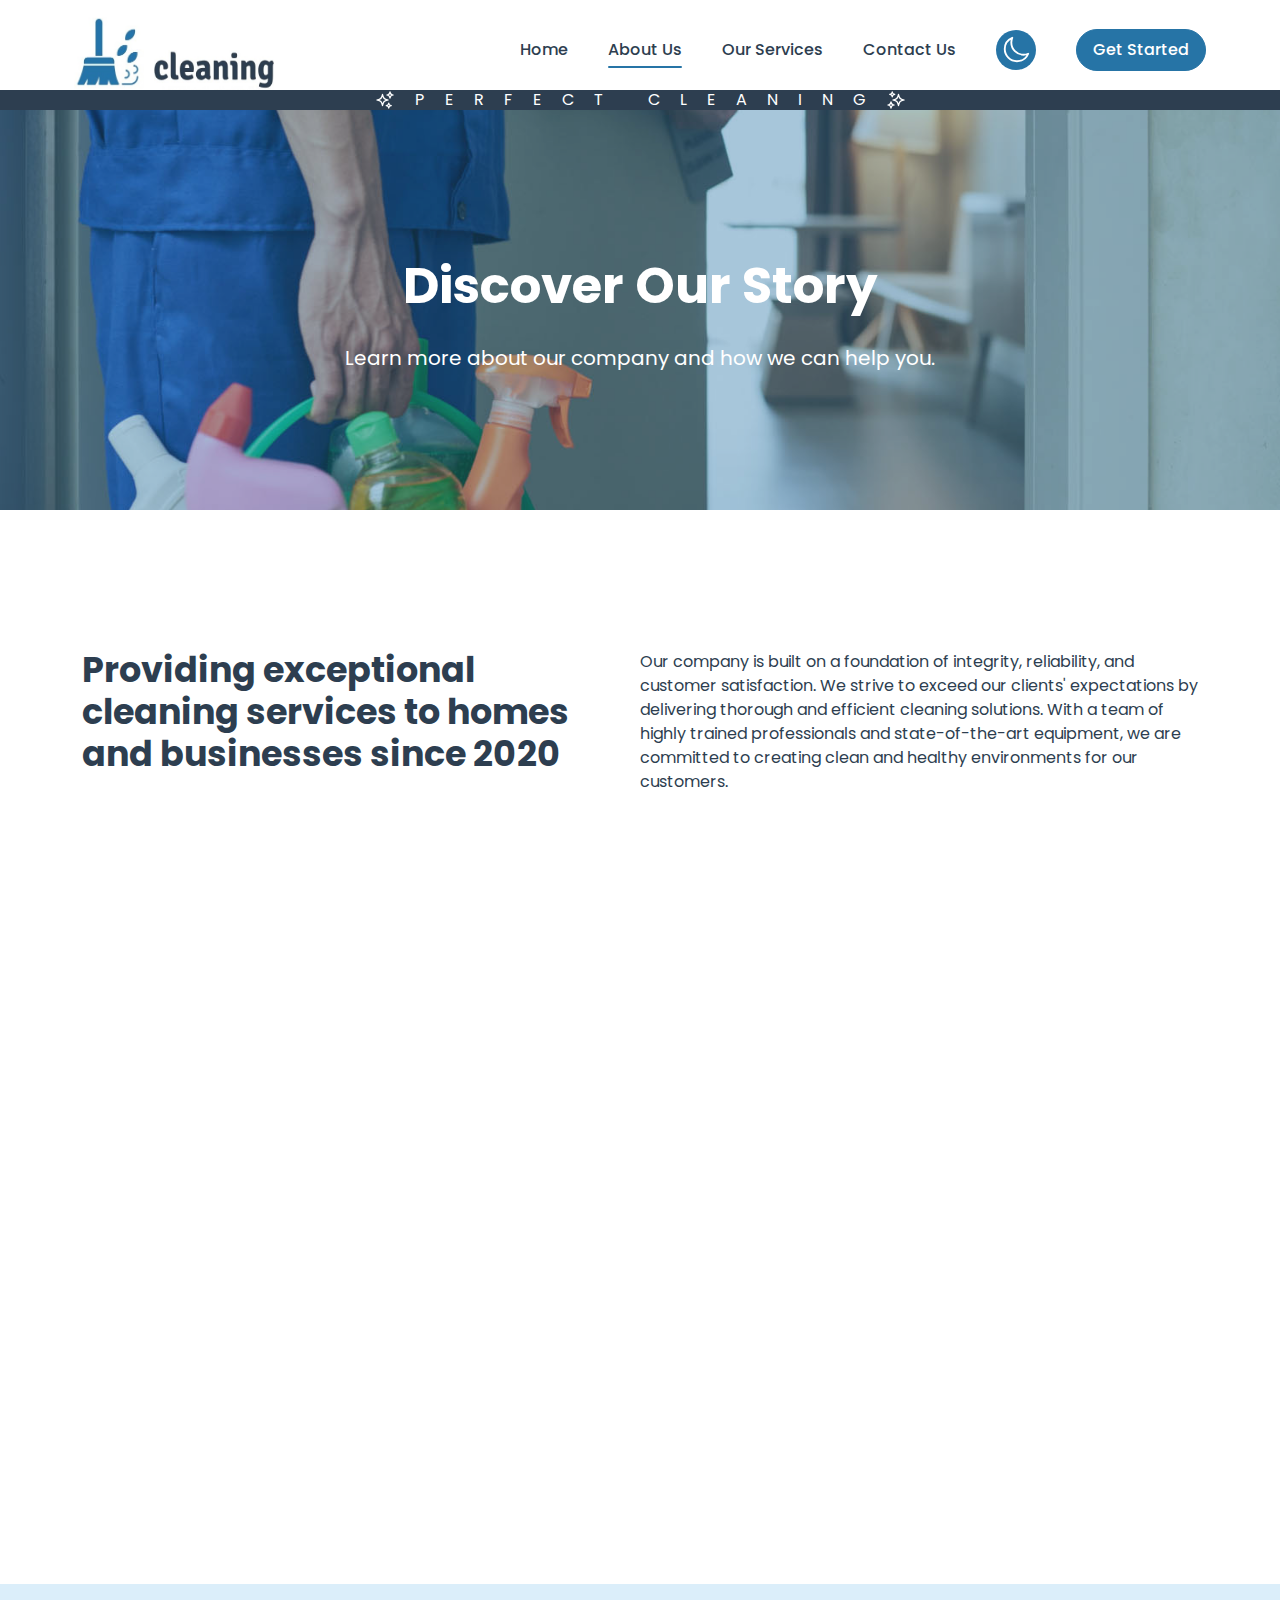
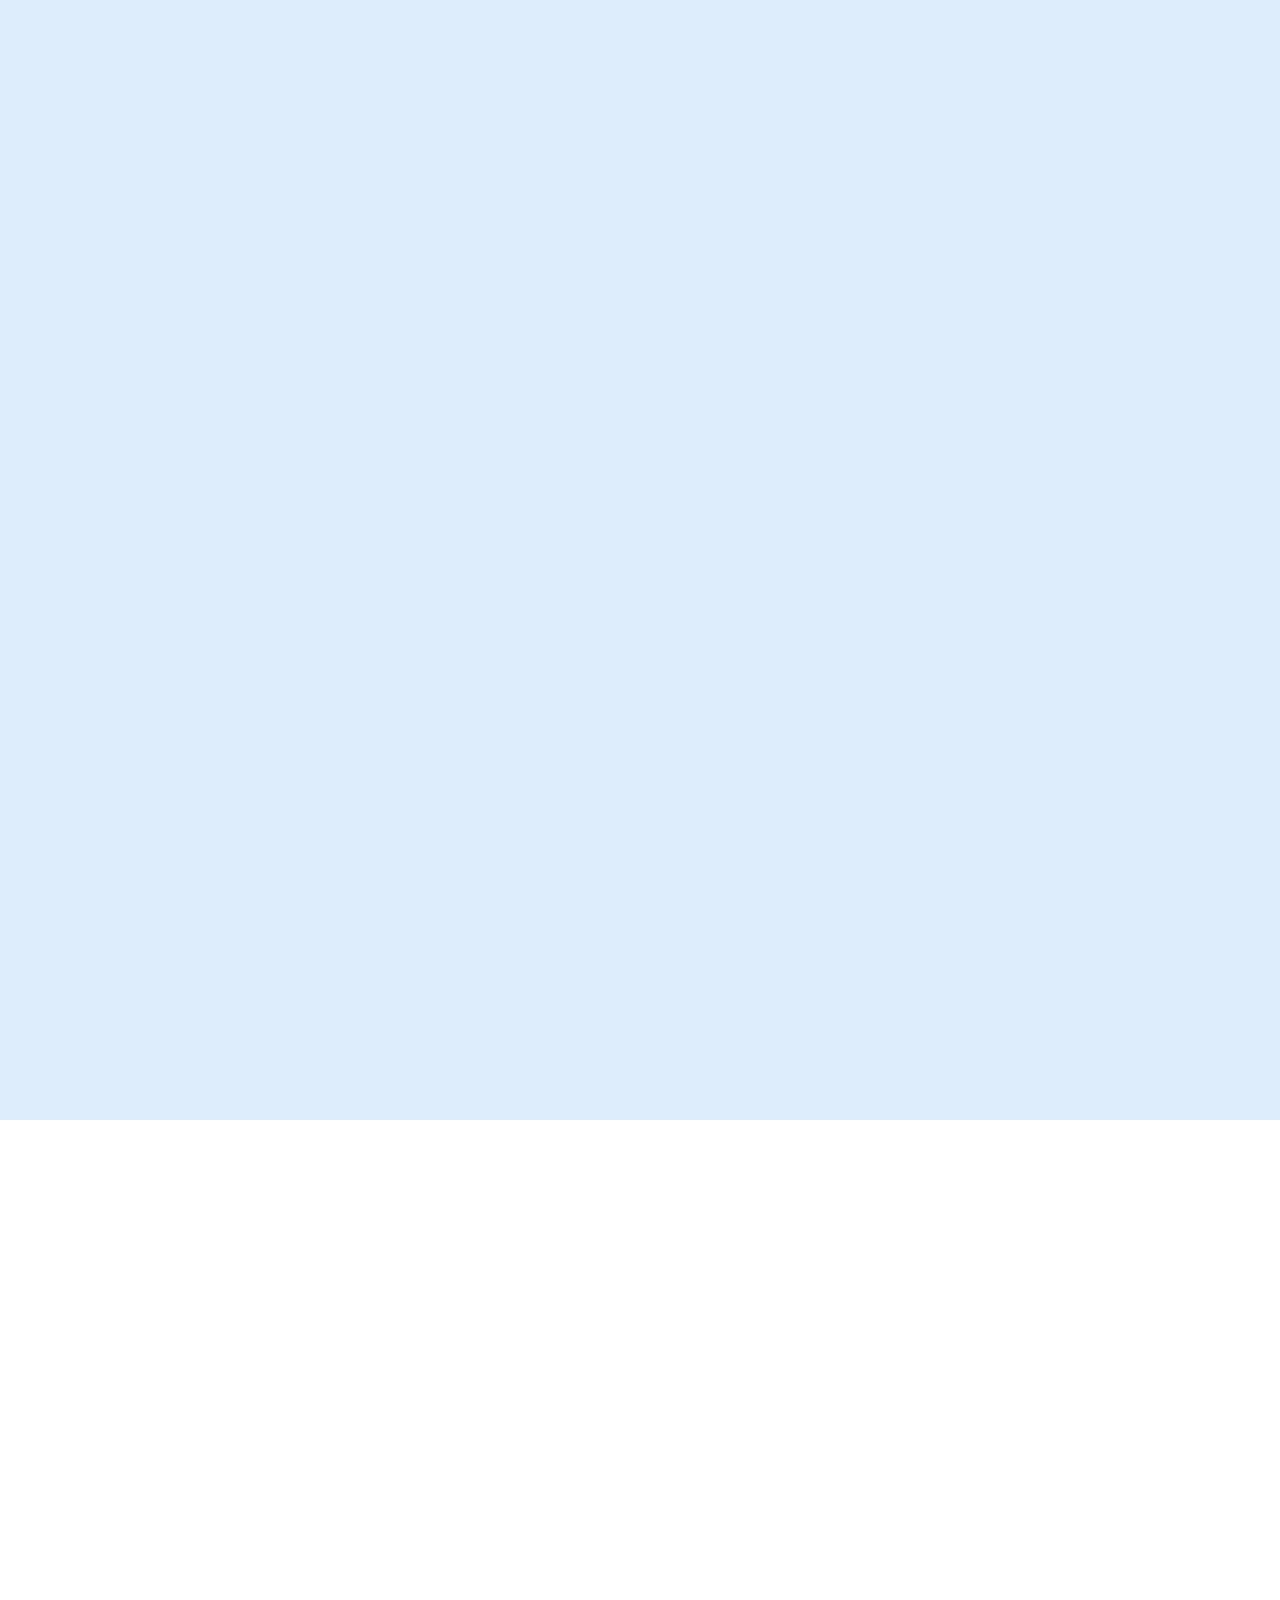
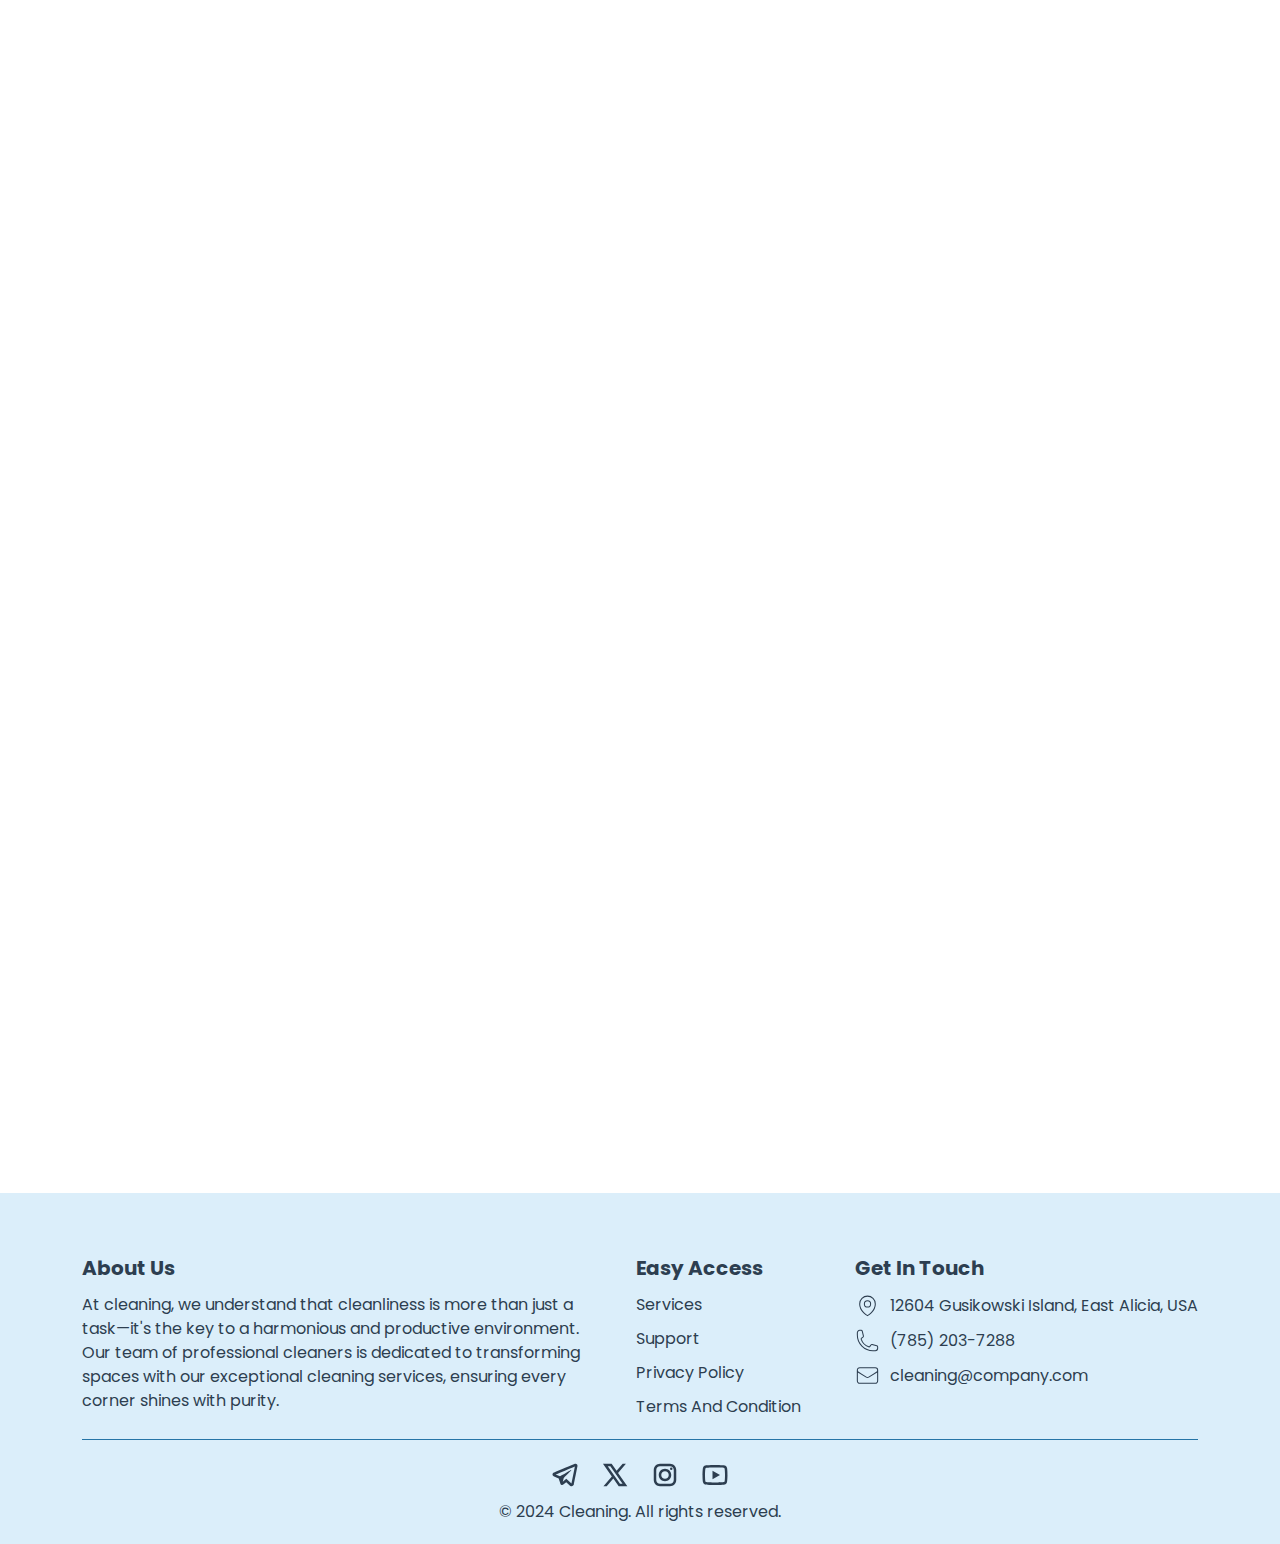
==== commit e7b149fe: "Refact: Add AOS to about.html file" ====
--- a/about.html
+++ b/about.html
@@ -10,6 +10,7 @@
     <link rel="stylesheet" href="./styles/about.css">
     <link rel="stylesheet" href="./styles/responsive.css">
     <link rel="stylesheet" href="./styles/swiper-bundle.min.css">
+    <link rel="stylesheet" href="./styles/aos.css">
 
 </head>
 <body>
@@ -280,8 +281,8 @@
     <section class="discover">
             <div class="container">
                 <div class="discover__wrapper">
-                    <h1 class="home__title discover__title translateY-10">Discover Our Story</h1>
-                    <p class="discover__caption translateY10">Learn more about our company and how we can help you.</p>
+                    <h1 class="home__title discover__title" data-aos="fade-down" data-aos-duration="1500">Discover Our Story</h1>
+                    <p class="discover__caption" data-aos="fade-up" data-aos-duration="1500">Learn more about our company and how we can help you.</p>
                 </div>
             </div>
         <div class="home__overlay"></div>
@@ -290,8 +291,8 @@
     <section class="about">
         <div class="container">
             <div class="about-wrapper">
-                <h2 class="section__title about__title translateX-20">Providing exceptional cleaning services to homes and businesses since 2020</h2>
-                <p class="about__caption translateX20">Our company is built on a foundation of integrity, reliability, and customer satisfaction. We strive to exceed our clients' expectations by delivering thorough and efficient cleaning solutions. With a team of highly trained professionals and state-of-the-art equipment, we are committed to creating clean and healthy environments for our customers.</p>
+                <h2 class="section__title about__title" data-aos="fade-right" data-aos-duration="1500">Providing exceptional cleaning services to homes and businesses since 2020</h2>
+                <p class="about__caption" data-aos="fade-left" data-aos-duration="1500">Our company is built on a foundation of integrity, reliability, and customer satisfaction. We strive to exceed our clients' expectations by delivering thorough and efficient cleaning solutions. With a team of highly trained professionals and state-of-the-art equipment, we are committed to creating clean and healthy environments for our customers.</p>
             </div>
         </div>
     </section>
@@ -300,18 +301,18 @@
     <section class="stats">
         <div class="container">
             <div class="stats__wrapper">
-                <img src="./images/slideshow/afro-woman-holding-bucket-with-cleaning-items.jpg" alt="" class="stats__img translateX-20">
+                <img src="./images/slideshow/afro-woman-holding-bucket-with-cleaning-items.jpg" alt="" class="stats__img" data-aos="zoom-in" data-aos-duration="1500">
                 <div class="stats__content">
-                    <h2 class="section__title stats__title translateX20">Creating Cleaner Spaces and Healthier Places</h2>
-                    <p class="static__caption translateX20">With our exceptional cleaning services, we have helped thousands of clients achieve a spotless and healthy environment.</p>
-                    <div class="stats-data translateY10">
-                        <div class="stats-data__wrapper">
+                    <h2 class="section__title stats__title" data-aos="fade-down" data-aos-duration="1500">Creating Cleaner Spaces and Healthier Places</h2>
+                    <p class="static__caption" data-aos="fade-up" data-aos-duration="1500">With our exceptional cleaning services, we have helped thousands of clients achieve a spotless and healthy environment.</p>
+                    <div class="stats-data">
+                        <div class="stats-data__wrapper" data-aos="fade-right" data-aos-duration="1500">
                             <div class="static-data__box">
                                 <div class="static-data__wave static-data__wave--65"></div>
                             </div>
                             <p class="static-data__caption">65% Increase in Customer Satisfaction</p>
                         </div>
-                        <div class="stats-data__wrapper">
+                        <div class="stats-data__wrapper" data-aos="fade-left" data-aos-duration="1500">
                             <div class="static-data__box">
                                 <div class="static-data__wave static-data__wave--43"></div>
                             </div>
@@ -327,12 +328,12 @@
         <div class="container">
             <div class="team__wrapper">
                 <div class="team__content">
-                    <h2 class="section__title team__title translateX-20">Meet Our Team</h2>
-                    <p class="team__caption translateX-20">Our Exceptional Team, Dedicated to Delivering Immaculate Environments with a Personal Touch</p>
-                    <a href="page-404.html" class="btn team__btn translateY10"><span>We're Hiring</span></a>
-                </div>
-                <div class="team__members translateX20">
-                    <div class="team__member">
+                    <h2 class="section__title team__title" data-aos="fade-left" data-aos-duration="1500">Meet Our Team</h2>
+                    <p class="team__caption" data-aos="fade-right" data-aos-duration="1500">Our Exceptional Team, Dedicated to Delivering Immaculate Environments with a Personal Touch</p>
+                    <a href="page-404.html" class="btn team__btn" data-aos="fade-up" data-aos-duration="1500"><span>We're Hiring</span></a>
+                </div>
+                <div class="team__members">
+                    <div class="team__member" data-aos="fade-left" data-aos-duration="1500">
                         <img src="./images/avatar/happy-customer-05.jpg" alt="team member" class="team__img">
                         <div class="team__member-wrapper">
                             <p class="team__member-name">Natali Smith</p>
@@ -357,7 +358,7 @@
                             </div>
                         </div>
                     </div>
-                    <div class="team__member">
+                    <div class="team__member" data-aos="fade-right" data-aos-duration="1500">
                         <img src="./images/teams/young-cleaning-man-wearing-casual-clothes.jpg" alt="team member" class="team__img">
                         <div class="team__member-wrapper">
                             <p class="team__member-name">Juan Ferdinand</p>
@@ -382,7 +383,7 @@
                             </div>
                         </div>
                     </div>
-                    <div class="team__member">
+                    <div class="team__member" data-aos="fade-left" data-aos-duration="1500">
                         <img src="./images/teams/happy-young-woman-wiping-kitchen-counter-wearing-yellow-gloves.jpg" alt="team member" class="team__img">
                         <div class="team__member-wrapper">
                             <p class="team__member-name">Sarah Johanson</p>
@@ -413,17 +414,17 @@
     </section>
 
     <section class="journey">
-        <h2 class="journey__title section__title translateY-10">Our Journey</h2>
+        <h2 class="journey__title section__title" data-aos="zoom-in" data-aos-duration="1500">Our Journey</h2>
         <div class="container">
             <div class="journey__wrapper">
-                <div class="journey-content translateX-20">
+                <div class="journey-content" data-aos="fade-right" data-aos-duration="1500">
                     <p class="journey-content__year">2020</p>
                     <h3 class="journey-content__title">The Timeless Journey of a Cleaning Empire Founded in 2020</h3>
                     <p class="journey__caption">Embarking on a Clean Slate: Our story began in the year 2020, armed with brooms and a vision for a cleaner world. We've swept through challenges and polished our way to success, creating not just clean spaces, but a legacy of environmental care and customer satisfaction. As we reflect on our journey, each spotless surface is a chapter in our story, each satisfied client a testament to our dedication. Here's to the foundation laid with passion and the endless possibilities that lie ahead.</p>
                 </div>
-                <img src="./images/essential-goods-during-epidemic-prevention-protection.jpg" alt="journey image" class="journey__img translateX20">
-            </div>
-            <div class="journey__track translateX-20">
+                <img src="./images/essential-goods-during-epidemic-prevention-protection.jpg" alt="journey image" class="journey__img" data-aos="fade-left" data-aos-duration="1500">
+            </div>
+            <div class="journey__track" data-aos="zoom-in" data-aos-duration="1500">
                 <div class="journey__line journey__line--track"></div>
                 <div class="journey__line journey__line--active"></div>
                 <div class="journey__year">
@@ -453,9 +454,9 @@
 <!-- comments -->
 <section class="comments">
     <div class="container">
-        <h2 class="section__title comments__title">Customers Opinion</h2>
-        <div class="swiper comments-wrapper translateX20">
-            <div class="comments-wrapper__swiper swiper-wrapper">
+        <h2 class="section__title comments__title" data-aos="zoom-out" data-aos-duration="1500">Customers Opinion</h2>
+        <div class="swiper comments-wrapper">
+            <div class="comments-wrapper__swiper swiper-wrapper"  data-aos="fade-left" data-aos-duration="1500">
                 <div class="comment swiper-slide">
                     <div class="comment-info">
                         <div class="comment-info__person-detail">
@@ -613,7 +614,7 @@
                     <p class="comment__description">“I used Cleaning for a post-renovation clean-up, and they were fantastic. The team was punctual, friendly, and incredibly thorough.</p>
                 </div>
             </div>
-            <div class="comments-btns">
+            <div class="comments-btns" data-aos="zoom-in" data-aos-duration="1500">
                 <div class="comments-btns__btn comments__btn--prev">
                     <svg>
                         <use href="#chevron-right"></use>
@@ -632,8 +633,8 @@
 <!-- companies -->
 <section class="companies">
     <div class="container">
-        <h2 class="section__title companies__title">Our Clients</h2>
-        <div class="companies__wrapper translateX-20">
+        <h2 class="section__title companies__title"  data-aos="fade-left" data-aos-duration="1500">Our Clients</h2>
+        <div class="companies__wrapper" data-aos="fade-right" data-aos-duration="1500">
             <svg class="company">
                 <use href="#amazon"></use>
             </svg>
@@ -724,8 +725,11 @@
     </div>
 </footer>
 
+<!-- Swiper -->
 <script src="./scripts/swiper-bundle.min.js"></script>
+<!-- AOS -->
+<script src="./scripts/aos.js"></script>
 <script src="./scripts/app.js"></script>
-<script src="./scripts/about.js"></script>
+<script type="module" src="./scripts/about.js"></script>
 </body>
 </html>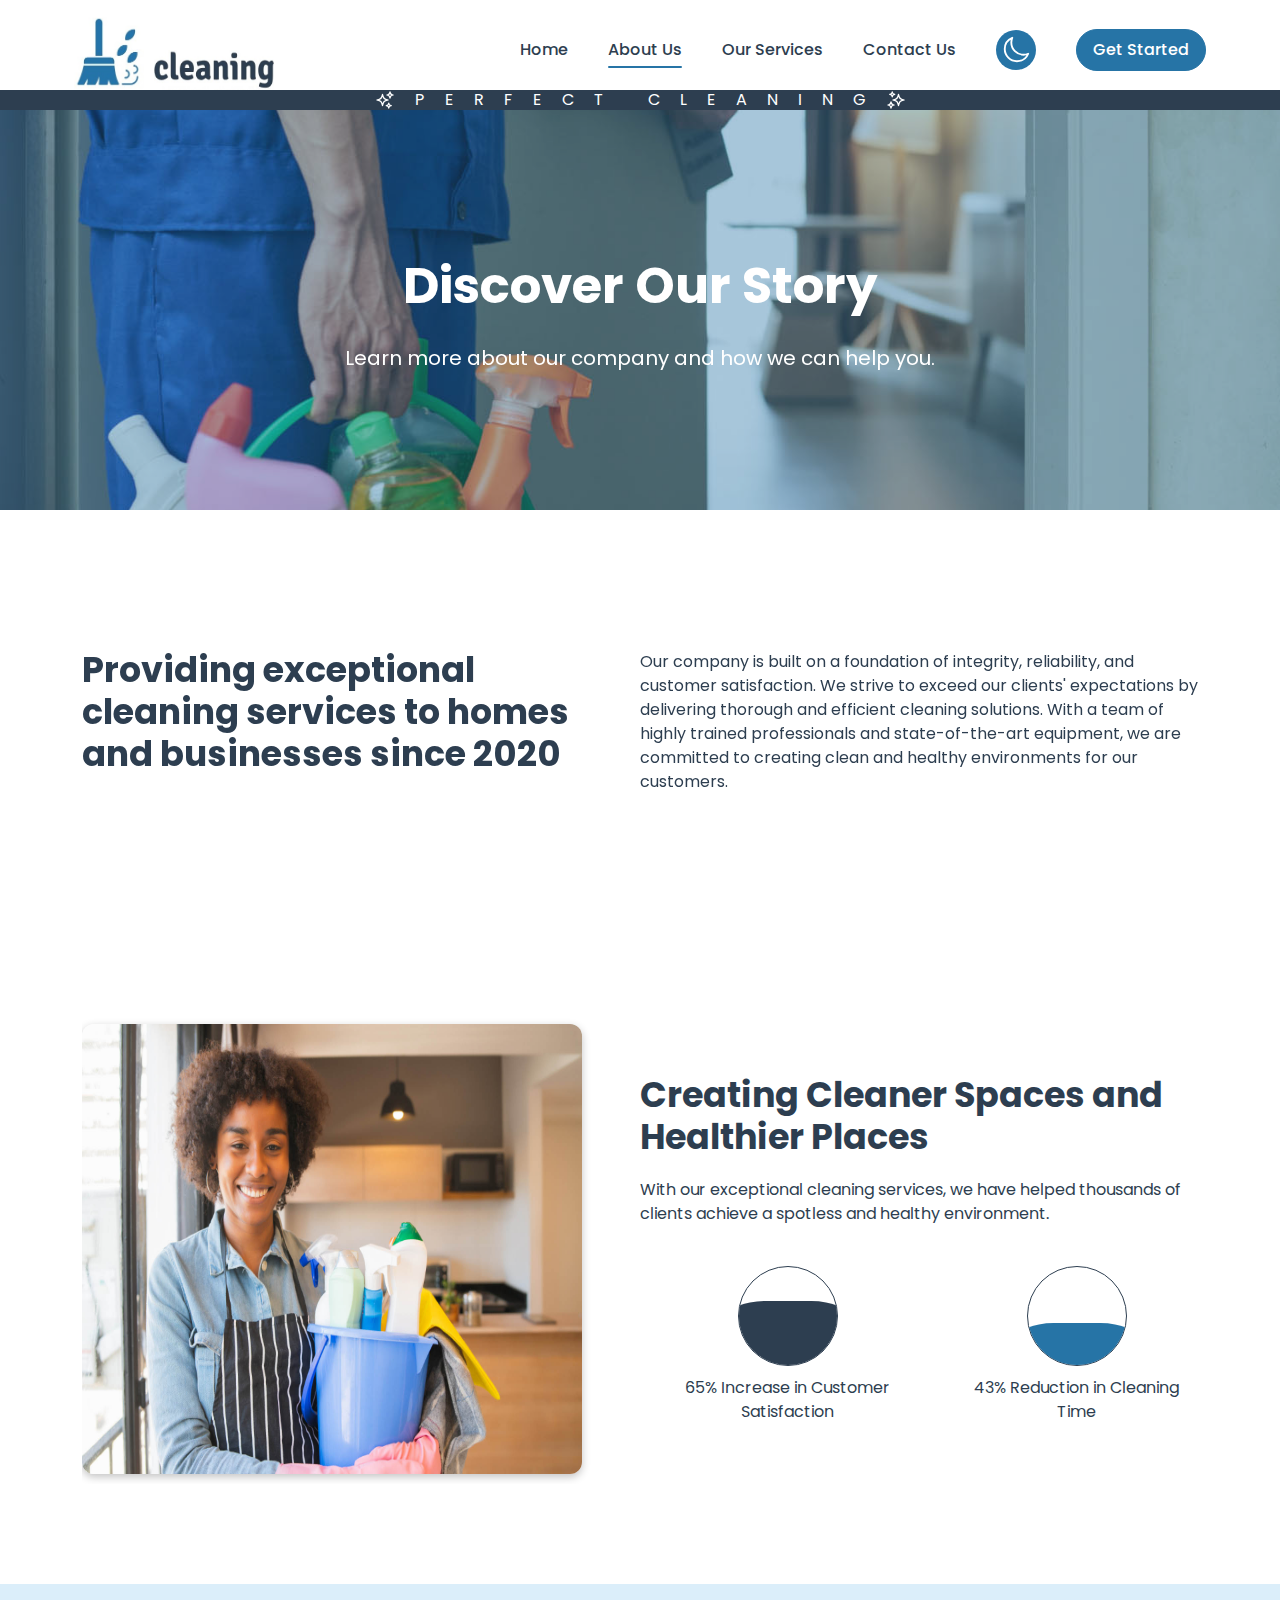
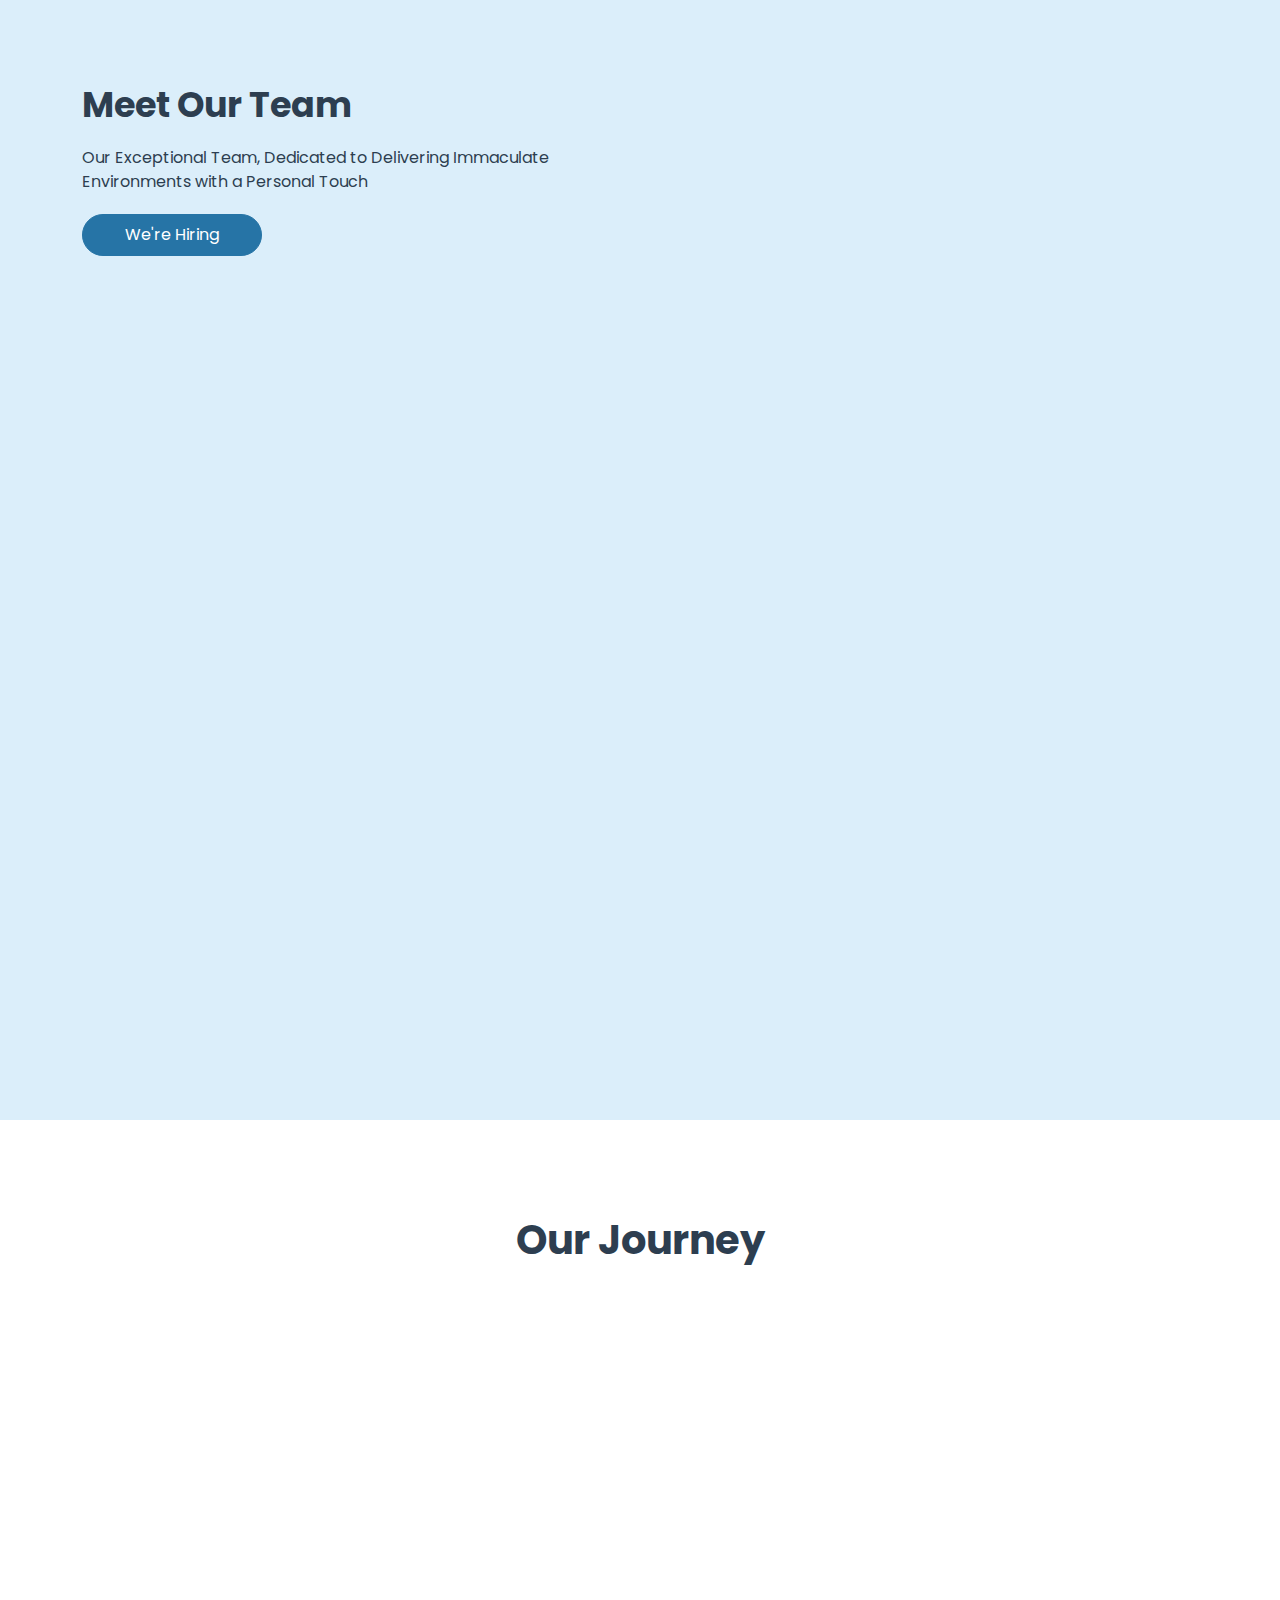
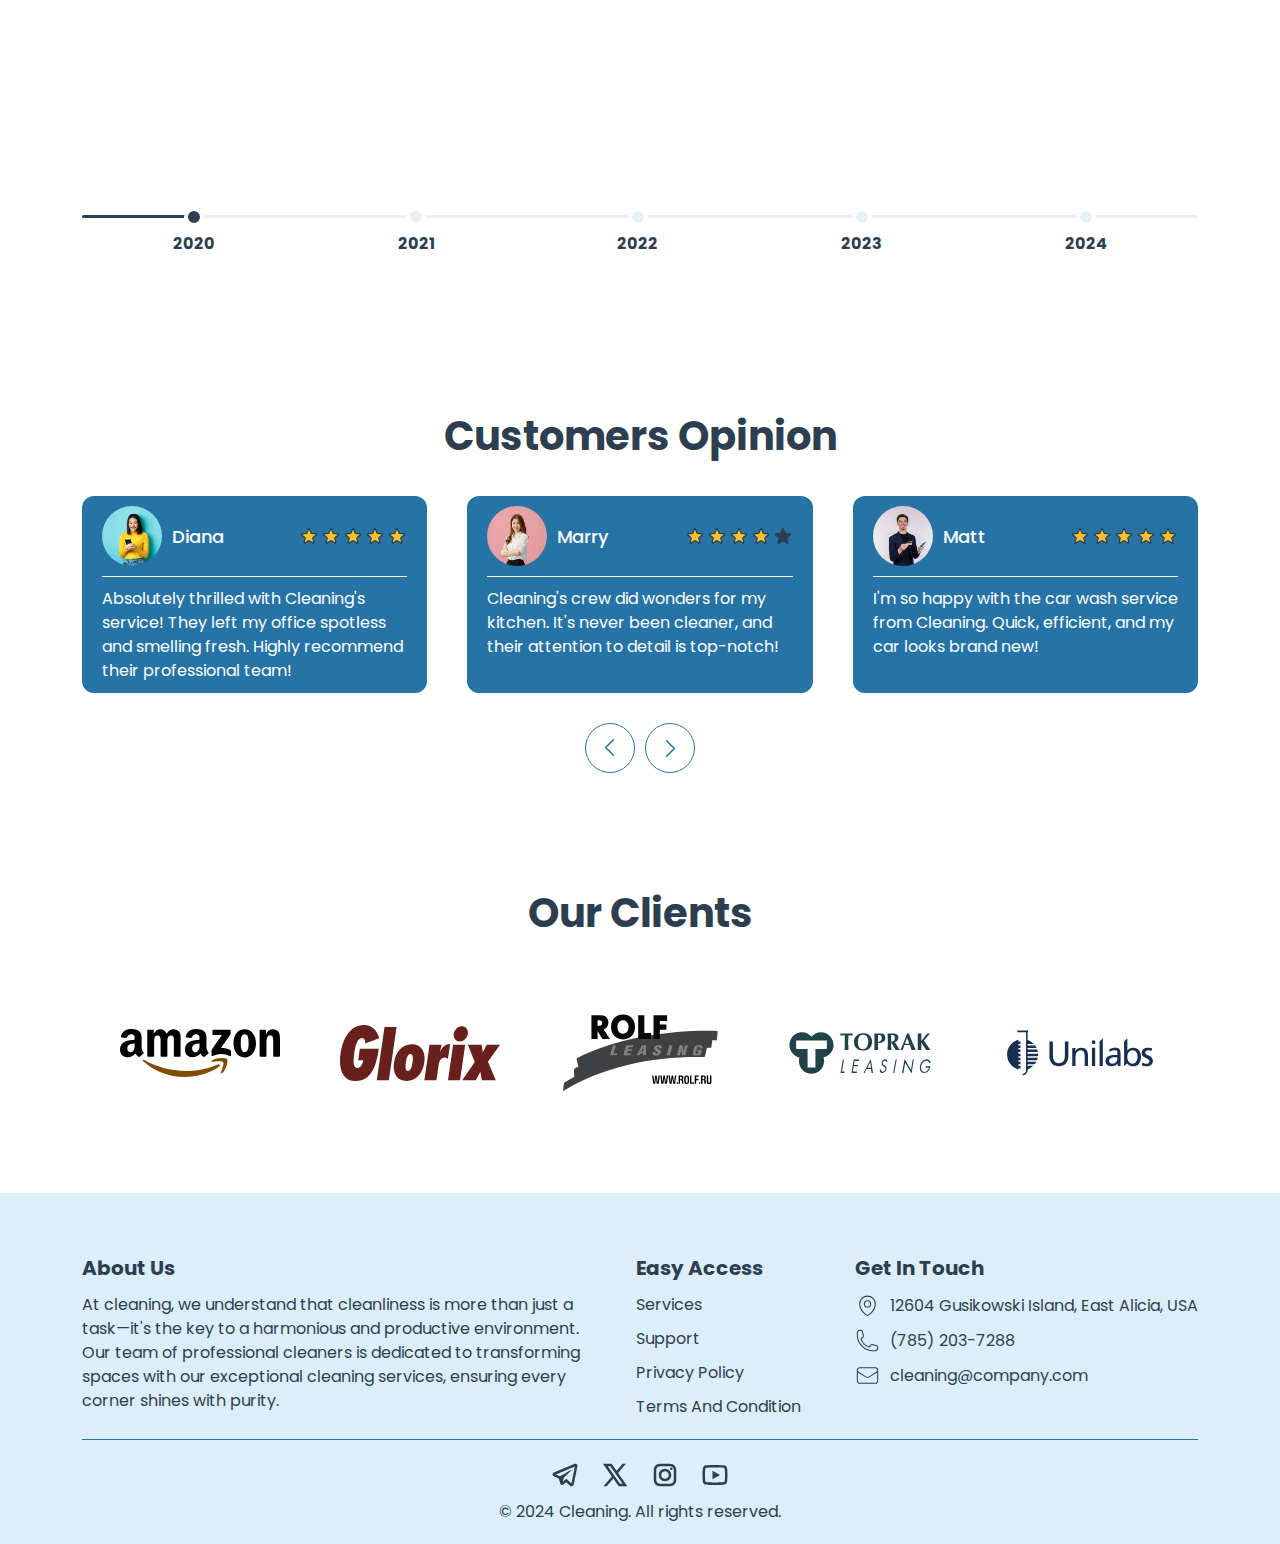
==== commit 7f17e242: "Refactor: Remove Some AOS Effects in about.html file" ====
--- a/about.html
+++ b/about.html
@@ -301,18 +301,18 @@
     <section class="stats">
         <div class="container">
             <div class="stats__wrapper">
-                <img src="./images/slideshow/afro-woman-holding-bucket-with-cleaning-items.jpg" alt="" class="stats__img" data-aos="zoom-in" data-aos-duration="1500">
+                <img src="./images/slideshow/afro-woman-holding-bucket-with-cleaning-items.jpg" alt="lady in kitchen" class="stats__img">
                 <div class="stats__content">
-                    <h2 class="section__title stats__title" data-aos="fade-down" data-aos-duration="1500">Creating Cleaner Spaces and Healthier Places</h2>
-                    <p class="static__caption" data-aos="fade-up" data-aos-duration="1500">With our exceptional cleaning services, we have helped thousands of clients achieve a spotless and healthy environment.</p>
+                    <h2 class="section__title stats__title">Creating Cleaner Spaces and Healthier Places</h2>
+                    <p class="static__caption">With our exceptional cleaning services, we have helped thousands of clients achieve a spotless and healthy environment.</p>
                     <div class="stats-data">
-                        <div class="stats-data__wrapper" data-aos="fade-right" data-aos-duration="1500">
+                        <div class="stats-data__wrapper">
                             <div class="static-data__box">
                                 <div class="static-data__wave static-data__wave--65"></div>
                             </div>
                             <p class="static-data__caption">65% Increase in Customer Satisfaction</p>
                         </div>
-                        <div class="stats-data__wrapper" data-aos="fade-left" data-aos-duration="1500">
+                        <div class="stats-data__wrapper">
                             <div class="static-data__box">
                                 <div class="static-data__wave static-data__wave--43"></div>
                             </div>
@@ -328,9 +328,9 @@
         <div class="container">
             <div class="team__wrapper">
                 <div class="team__content">
-                    <h2 class="section__title team__title" data-aos="fade-left" data-aos-duration="1500">Meet Our Team</h2>
-                    <p class="team__caption" data-aos="fade-right" data-aos-duration="1500">Our Exceptional Team, Dedicated to Delivering Immaculate Environments with a Personal Touch</p>
-                    <a href="page-404.html" class="btn team__btn" data-aos="fade-up" data-aos-duration="1500"><span>We're Hiring</span></a>
+                    <h2 class="section__title team__title">Meet Our Team</h2>
+                    <p class="team__caption">Our Exceptional Team, Dedicated to Delivering Immaculate Environments with a Personal Touch</p>
+                    <a href="page-404.html" class="btn team__btn"><span>We're Hiring</span></a>
                 </div>
                 <div class="team__members">
                     <div class="team__member" data-aos="fade-left" data-aos-duration="1500">
@@ -414,7 +414,7 @@
     </section>
 
     <section class="journey">
-        <h2 class="journey__title section__title" data-aos="zoom-in" data-aos-duration="1500">Our Journey</h2>
+        <h2 class="journey__title section__title">Our Journey</h2>
         <div class="container">
             <div class="journey__wrapper">
                 <div class="journey-content" data-aos="fade-right" data-aos-duration="1500">
@@ -424,7 +424,7 @@
                 </div>
                 <img src="./images/essential-goods-during-epidemic-prevention-protection.jpg" alt="journey image" class="journey__img" data-aos="fade-left" data-aos-duration="1500">
             </div>
-            <div class="journey__track" data-aos="zoom-in" data-aos-duration="1500">
+            <div class="journey__track">
                 <div class="journey__line journey__line--track"></div>
                 <div class="journey__line journey__line--active"></div>
                 <div class="journey__year">
@@ -454,9 +454,9 @@
 <!-- comments -->
 <section class="comments">
     <div class="container">
-        <h2 class="section__title comments__title" data-aos="zoom-out" data-aos-duration="1500">Customers Opinion</h2>
+        <h2 class="section__title comments__title">Customers Opinion</h2>
         <div class="swiper comments-wrapper">
-            <div class="comments-wrapper__swiper swiper-wrapper"  data-aos="fade-left" data-aos-duration="1500">
+            <div class="comments-wrapper__swiper swiper-wrapper">
                 <div class="comment swiper-slide">
                     <div class="comment-info">
                         <div class="comment-info__person-detail">
@@ -614,7 +614,7 @@
                     <p class="comment__description">“I used Cleaning for a post-renovation clean-up, and they were fantastic. The team was punctual, friendly, and incredibly thorough.</p>
                 </div>
             </div>
-            <div class="comments-btns" data-aos="zoom-in" data-aos-duration="1500">
+            <div class="comments-btns">
                 <div class="comments-btns__btn comments__btn--prev">
                     <svg>
                         <use href="#chevron-right"></use>
@@ -633,8 +633,8 @@
 <!-- companies -->
 <section class="companies">
     <div class="container">
-        <h2 class="section__title companies__title"  data-aos="fade-left" data-aos-duration="1500">Our Clients</h2>
-        <div class="companies__wrapper" data-aos="fade-right" data-aos-duration="1500">
+        <h2 class="section__title companies__title">Our Clients</h2>
+        <div class="companies__wrapper">
             <svg class="company">
                 <use href="#amazon"></use>
             </svg>
